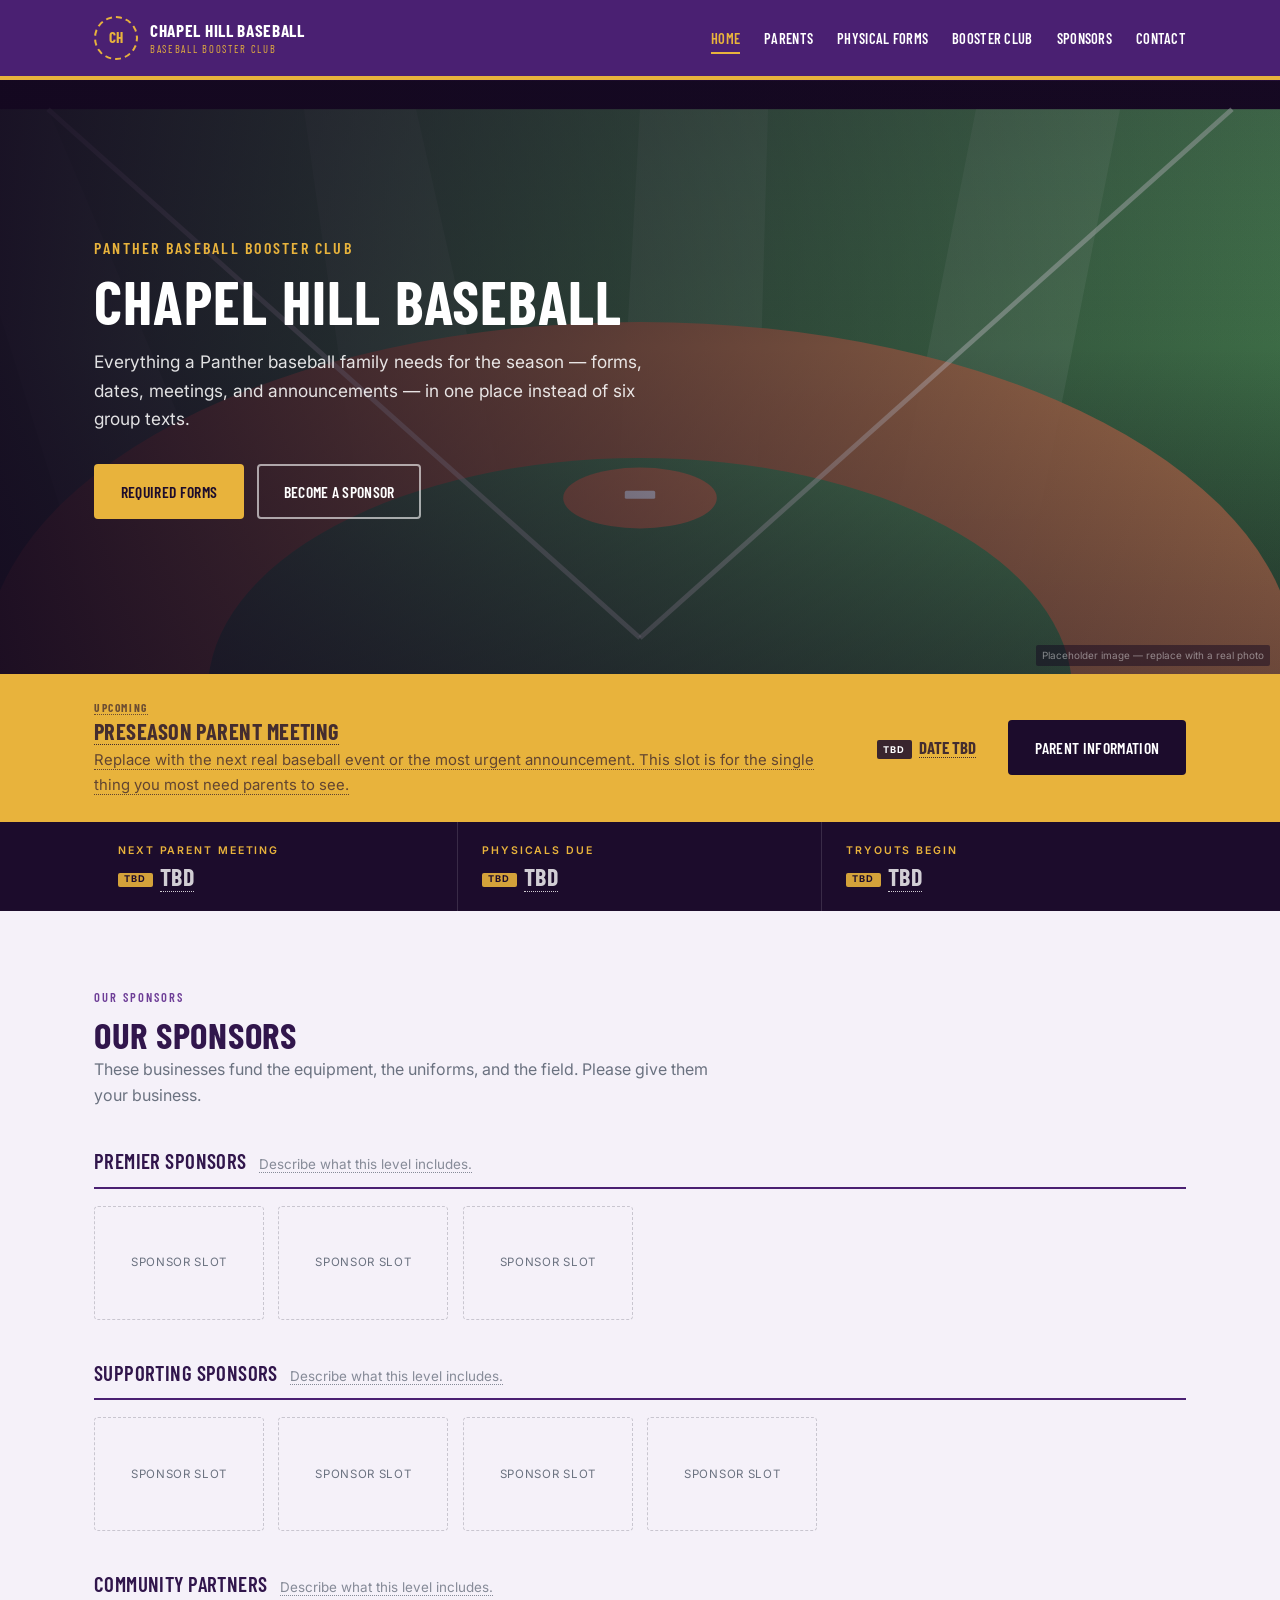
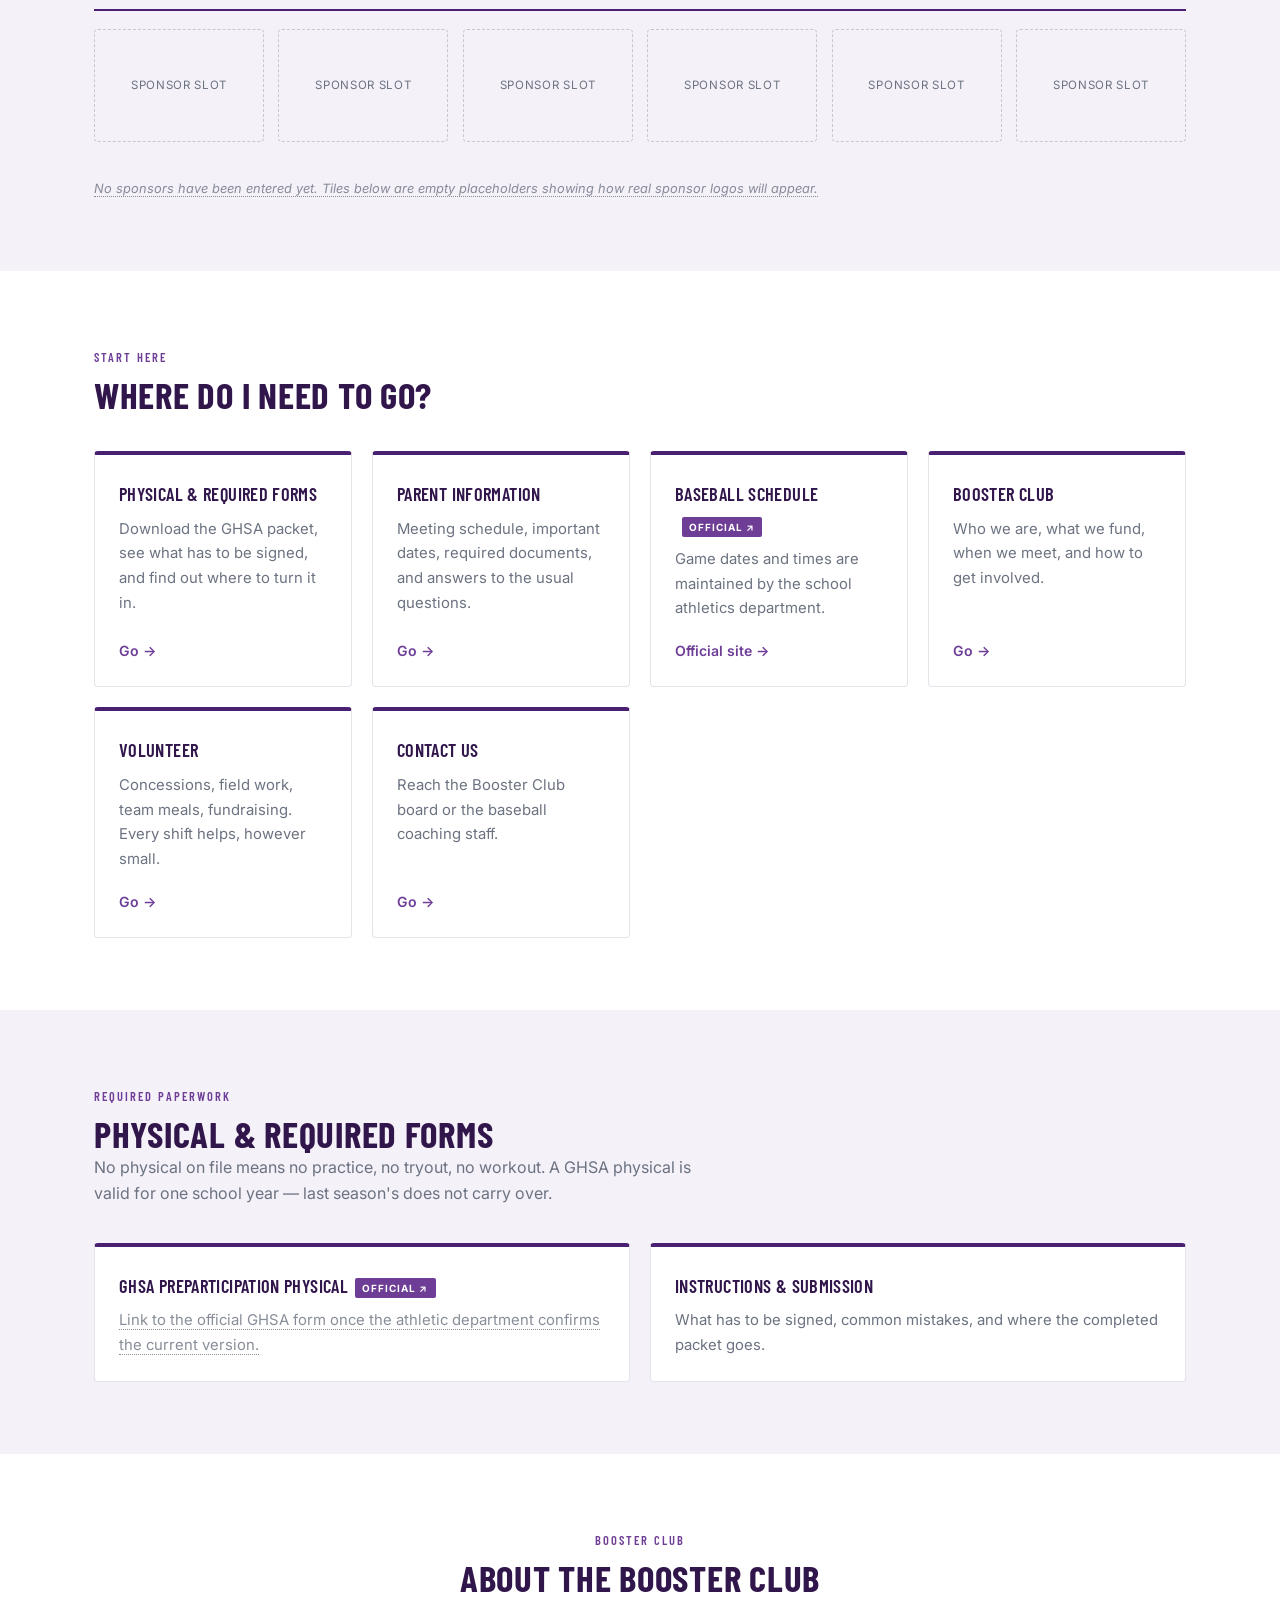
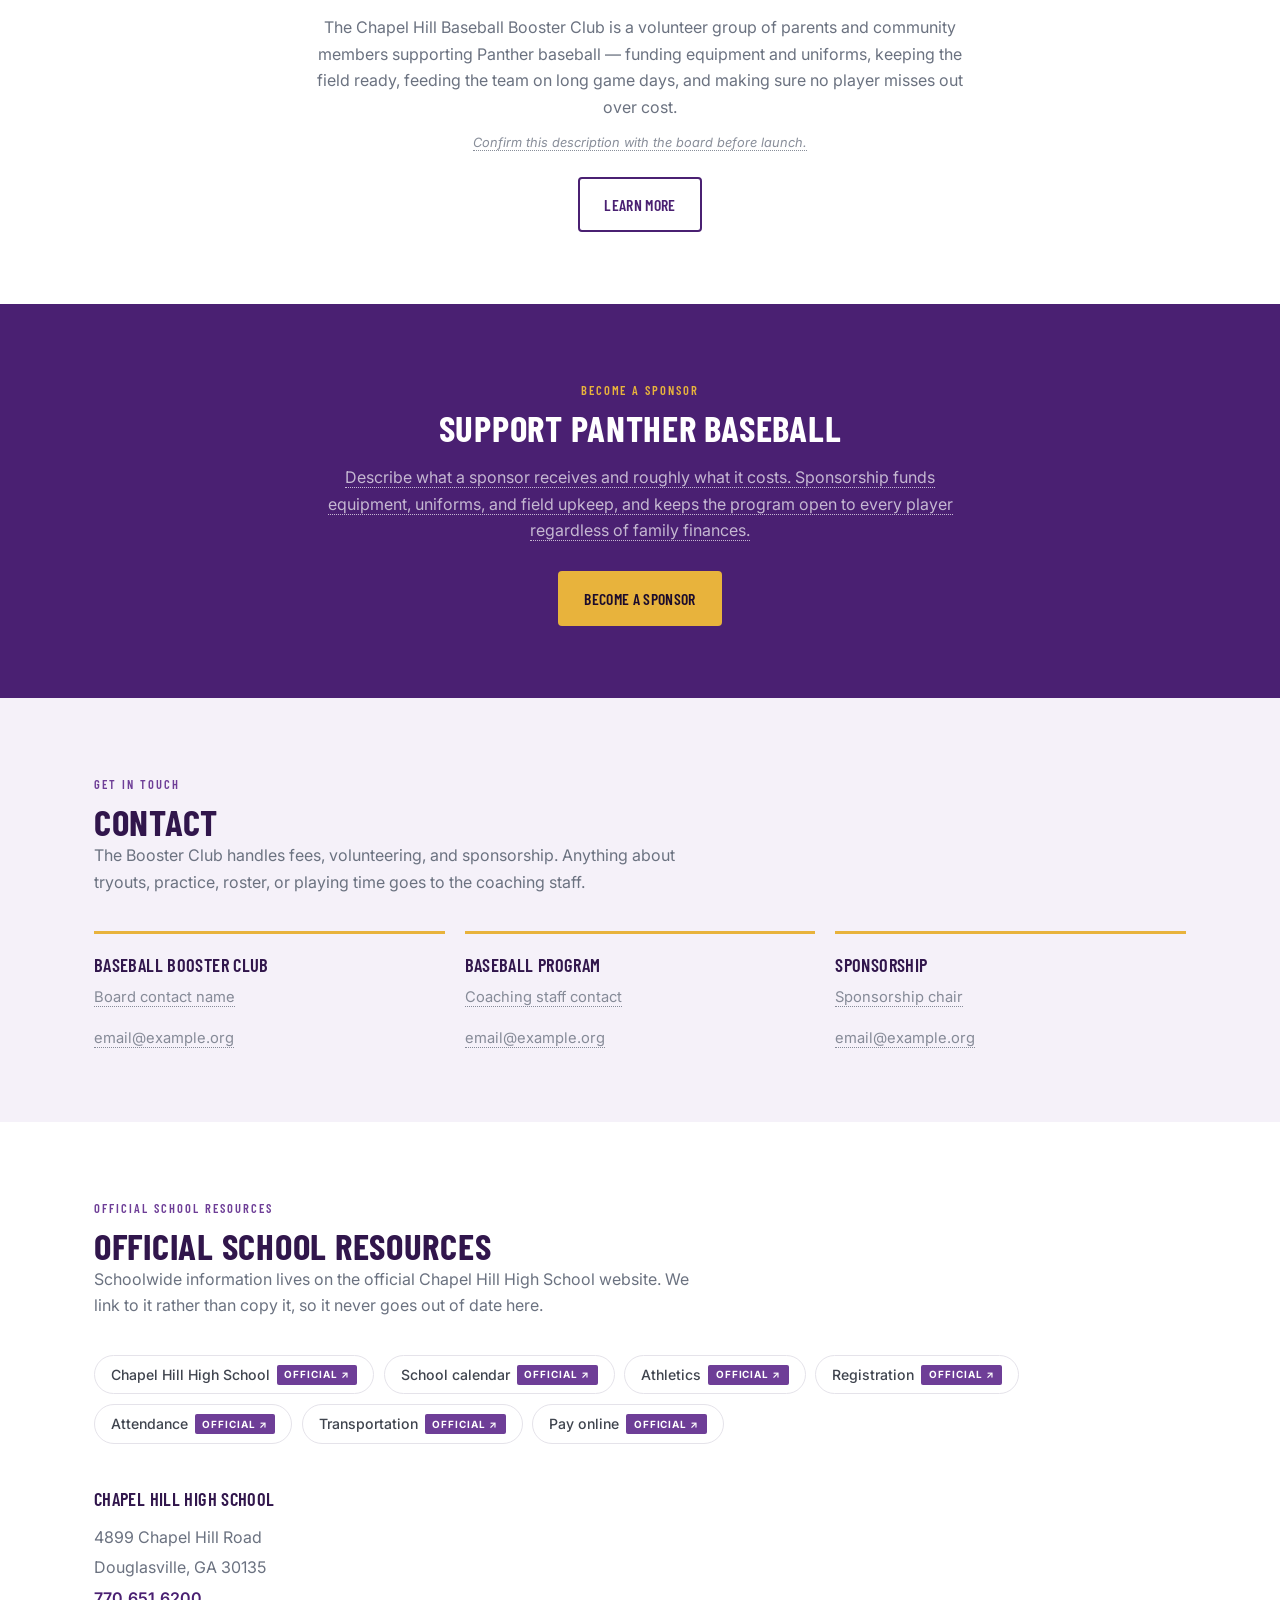
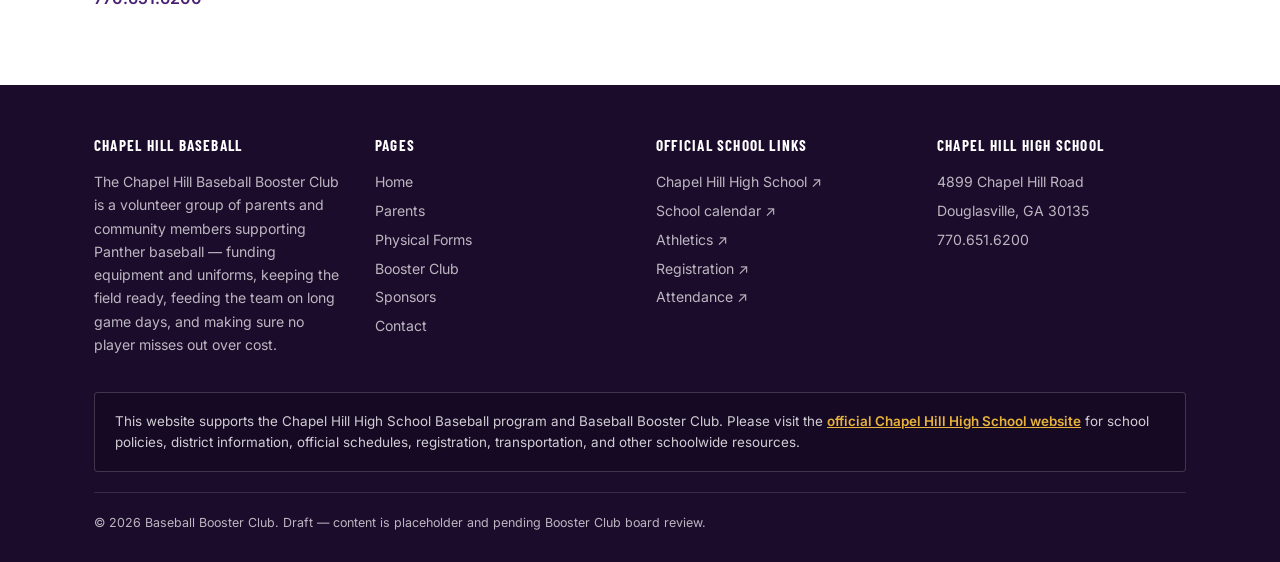
==== parents.html @ 579f581a "Bump to v1.2 to force Pages rebuild" ====
<!DOCTYPE html>
<html lang="en">
<head>
<meta charset="UTF-8">
<meta name="viewport" content="width=device-width, initial-scale=1">
<title>Parent Information | Chapel Hill Baseball</title>
<meta name="description" content="Meetings, dates, paperwork, fees, and announcements for Chapel Hill Panther baseball families.">

<!-- DRAFT ONLY — keeps this mock out of Google search results.
     DELETE THIS LINE when the site is approved and ready to go public. -->
<meta name="robots" content="noindex, nofollow">

<!-- This site supports the Chapel Hill baseball program. It is not the
     official Chapel Hill High School or Douglas County School System site. -->

<link rel="preconnect" href="https://fonts.googleapis.com">
<link rel="preconnect" href="https://fonts.gstatic.com" crossorigin>
<link href="https://fonts.googleapis.com/css2?family=Barlow+Condensed:wght@500;600;700&family=Inter:wght@400;500;600&display=swap" rel="stylesheet">
<link rel="stylesheet" href="css/style.css">
</head>
<body data-page="parents">

<a class="skip-link" href="#main">Skip to content</a>

<!-- Header, all sections, and footer are rendered from data/content.js.
     To change content, edit that file. To reorder sections, see PAGES at
     the bottom of js/main.js — this page's key is "parents".

     NOTE: the dates section renders from SITE.seasonStrip, the same array the
     homepage strip uses. Edit the dates there, not here. -->
<main id="main"></main>

<script src="data/content.js"></script>
<script src="js/main.js"></script>
</body>
</html>
---- css/style.css ----
/* ==========================================================================
   Chapel Hill Baseball — Homepage, first draft
   style.css

   COLORS ARE NOT SET HERE.
   They are injected at runtime from data/content.js → SITE.colors.
   To change a color, edit that file — not this one.

   The values in :root below are fallbacks only, so the page still renders
   if the content file fails to load.
   ========================================================================== */

/* --------------------------------------------------------------------------
   1. TOKENS
   -------------------------------------------------------------------------- */
:root {
  /* Fallbacks — overridden by SITE.colors at runtime. */
  --purple:      #4A2072;
  --purple-deep: #31164C;
  --purple-dark: #1C0C2C;
  --purple-lift: #6E3E97;
  --purple-wash: #F5F1F9;
  --accent:      #E8B33C;
  --black:       #0B0B0D;

  --white:    #FFFFFF;
  --grey-700: #3F444E;
  --grey-500: #6B7280;
  --grey-300: #C9C6D0;
  --grey-200: #E5E3EA;

  --font-display: "Barlow Condensed", "Oswald", Impact, sans-serif;
  --font-body:    "Inter", -apple-system, BlinkMacSystemFont, "Segoe UI", Roboto, sans-serif;

  --max:    1140px;
  --gutter: 1.5rem;
  --radius: 4px;
  --shadow:    0 2px 10px rgba(20, 8, 32, .07);
  --shadow-lg: 0 10px 30px rgba(20, 8, 32, .15);
}

/* --------------------------------------------------------------------------
   2. RESET / BASE
   -------------------------------------------------------------------------- */
*, *::before, *::after { box-sizing: border-box; }
body, h1, h2, h3, h4, p, ul, ol, figure { margin: 0; padding: 0; }
ul, ol { list-style: none; }
img { max-width: 100%; display: block; }
a { color: inherit; text-decoration: none; }
html { scroll-behavior: smooth; }

body {
  font-family: var(--font-body);
  line-height: 1.65;
  color: var(--grey-700);
  background: var(--white);
  -webkit-font-smoothing: antialiased;
}

h1, h2, h3, .eyebrow, .btn, .nav__link, .strip__value {
  font-family: var(--font-display);
  text-transform: uppercase;
  letter-spacing: .02em;
  color: var(--purple-deep);
}
h1 { font-size: clamp(2.2rem, 5.2vw, 3.8rem); line-height: 1.04; font-weight: 700; }
h2 { font-size: clamp(1.65rem, 3vw, 2.3rem); line-height: 1.12; font-weight: 700; }
h3 { font-size: 1.15rem; font-weight: 600; }
p + p { margin-top: 1rem; }

:focus-visible { outline: 3px solid var(--accent); outline-offset: 2px; }
.skip-link {
  position: absolute; left: -999px; top: 0; z-index: 999;
  background: var(--accent); color: var(--purple-dark); font-weight: 600;
  padding: .75rem 1.25rem;
}
.skip-link:focus { left: 0; }
@media (prefers-reduced-motion: reduce) {
  *, *::before, *::after { animation: none !important; transition: none !important; }
  html { scroll-behavior: auto; }
}

/* --------------------------------------------------------------------------
   3. LAYOUT
   -------------------------------------------------------------------------- */
.wrap { width: 100%; max-width: var(--max); margin-inline: auto; padding-inline: var(--gutter); }
.section { padding: clamp(2.75rem, 6vw, 4.5rem) 0; }
.section--wash   { background: var(--purple-wash); }
.section--purple { background: var(--purple); }
.section--purple h2, .section--purple h3 { color: var(--white); }
.section--purple p { color: rgba(255,255,255,.85); }

.section__head { max-width: 62ch; margin-bottom: 2.25rem; }
.section__head p { color: var(--grey-500); }

.eyebrow {
  display: inline-block;
  font-size: .78rem; font-weight: 600; letter-spacing: .16em;
  color: var(--purple-lift); margin-bottom: .4rem;
}
.section--purple .eyebrow { color: var(--accent); }

.grid { display: grid; gap: 1.25rem; }
.grid--3 { grid-template-columns: repeat(auto-fit, minmax(250px, 1fr)); }
.grid--2 { grid-template-columns: repeat(auto-fit, minmax(280px, 1fr)); }

/* Placeholder marker — makes unfinished content obvious at a glance. */
.ph {
  background: repeating-linear-gradient(
    45deg, rgba(232,179,60,.14), rgba(232,179,60,.14) 8px,
    rgba(232,179,60,.05) 8px, rgba(232,179,60,.05) 16px);
  border: 1px dashed var(--accent);
  border-radius: var(--radius);
  color: var(--grey-700);
}
.ph-note {
  font-size: .8rem; color: var(--grey-500); font-style: italic;
  margin-top: .75rem;
}

/* --------------------------------------------------------------------------
   4. BUTTONS
   -------------------------------------------------------------------------- */
.btn {
  display: inline-flex; align-items: center; gap: .5rem;
  padding: .78rem 1.55rem; font-size: .98rem; font-weight: 600;
  border: 2px solid transparent; border-radius: var(--radius);
  cursor: pointer; transition: transform .12s ease, background .15s ease, color .15s ease;
}
.btn:hover { transform: translateY(-2px); }
.btn--primary { background: var(--accent); color: var(--purple-dark); }
.btn--primary:hover { filter: brightness(1.08); }
.btn--ghost { background: transparent; color: var(--white); border-color: rgba(255,255,255,.6); }
.btn--ghost:hover { background: var(--white); color: var(--purple-deep); }
.btn--outline { background: transparent; color: var(--purple); border-color: var(--purple); }
.btn--outline:hover { background: var(--purple); color: var(--white); }

/* External-link tag — every off-site official link is labeled. */
.tag-official {
  display: inline-block;
  font-family: var(--font-body);
  font-size: .62rem; font-weight: 700; letter-spacing: .1em; text-transform: uppercase;
  background: var(--purple-lift); color: var(--white);
  padding: .12rem .45rem; border-radius: 2px; margin-left: .45rem;
  vertical-align: middle;
}

/* --------------------------------------------------------------------------
   5. HEADER
   Deliberately distinct from the district site's chrome, so this reads as a
   baseball program site rather than an official school page.
   -------------------------------------------------------------------------- */
.header {
  position: sticky; top: 0; z-index: 50;
  background: var(--purple);
  border-bottom: 4px solid var(--accent);
}
.header__inner { display: flex; align-items: center; justify-content: space-between; gap: 1rem; min-height: 76px; }

.brand { display: flex; align-items: center; gap: .75rem; }
.brand img { height: 46px; width: auto; }
/* Text mark used until an approved logo is supplied. */
.brand__mark {
  width: 44px; height: 44px; flex: none; border-radius: 50%;
  border: 2px dashed var(--accent);
  display: grid; place-items: center;
  font-family: var(--font-display); font-weight: 700; font-size: .95rem;
  color: var(--accent);
}
.brand__text { font-family: var(--font-display); text-transform: uppercase; line-height: 1.05; color: var(--white); }
.brand__text strong { display: block; font-size: 1.08rem; letter-spacing: .04em; color: var(--white); }
.brand__text span { font-size: .66rem; letter-spacing: .16em; color: var(--accent); }

.nav__list { display: flex; align-items: center; gap: 1.5rem; }
.nav__link { color: var(--white); font-size: .9rem; font-weight: 600; padding: .35rem 0; border-bottom: 2px solid transparent; }
.nav__link:hover { border-bottom-color: var(--accent); }
.nav__link[aria-current="page"] { color: var(--accent); border-bottom-color: var(--accent); }

.nav__toggle { display: none; background: none; border: 0; color: var(--white); font-size: 1.6rem; line-height: 1; cursor: pointer; padding: .25rem .5rem; }

@media (max-width: 920px) {
  .nav__toggle { display: block; }
  .nav { position: absolute; top: 100%; left: 0; right: 0; background: var(--purple-deep); border-bottom: 4px solid var(--accent); display: none; }
  .nav[data-open="true"] { display: block; }
  .nav__list { flex-direction: column; align-items: stretch; gap: 0; padding: .5rem var(--gutter) 1rem; }
  .nav__link { padding: .85rem 0; border-bottom: 1px solid rgba(255,255,255,.14); }
}

/* --------------------------------------------------------------------------
   6. HERO
   -------------------------------------------------------------------------- */
.hero { position: relative; min-height: 66vh; display: grid; align-items: center; background: var(--purple-dark); overflow: hidden; }
.hero__media { position: absolute; inset: 0; background-position: center bottom; background-size: cover; background-repeat: no-repeat; }
.hero__scrim {
  position: absolute; inset: 0;
  background:
    linear-gradient(90deg, rgba(20,8,32,.90) 0%, rgba(20,8,32,.48) 50%, rgba(20,8,32,.06) 100%),
    linear-gradient(180deg, rgba(20,8,32,.28) 0%, rgba(20,8,32,0) 45%, rgba(20,8,32,.34) 100%);
}
.hero__inner { position: relative; padding-block: clamp(2.75rem, 7vw, 4.5rem); }
.hero__logo { height: 88px; width: auto; margin-bottom: 1.25rem; }
.hero h1 { color: var(--white); }
.hero__sub { font-family: var(--font-display); text-transform: uppercase; letter-spacing: .14em; color: var(--accent); font-weight: 600; font-size: 1rem; margin-bottom: .5rem; }
.hero__intro { max-width: 50ch; color: rgba(255,255,255,.87); margin-top: 1rem; font-size: 1.08rem; }
.hero__actions { display: flex; flex-wrap: wrap; gap: .8rem; margin-top: 1.9rem; }
.hero__imgnote { position: absolute; right: .6rem; bottom: .5rem; font-size: .62rem; color: rgba(255,255,255,.45); background: rgba(20,8,32,.5); padding: .15rem .4rem; border-radius: 2px; }

/* --------------------------------------------------------------------------
   7. FEATURED ANNOUNCEMENT
   -------------------------------------------------------------------------- */
.featured { background: var(--accent); }
.featured__inner { display: flex; flex-wrap: wrap; align-items: center; gap: 1.25rem 2rem; padding-block: 1.5rem; }
.featured__body { flex: 1 1 380px; }
.featured__tag { font-family: var(--font-display); text-transform: uppercase; letter-spacing: .14em; font-size: .72rem; font-weight: 700; color: var(--purple-dark); opacity: .75; }
.featured h2 { font-size: 1.4rem; color: var(--purple-dark); margin-top: .1rem; }
.featured p { color: rgba(28,12,44,.82); font-size: .93rem; margin-top: .3rem; }
.featured__date { font-family: var(--font-display); text-transform: uppercase; font-weight: 700; color: var(--purple-dark); font-size: 1.05rem; }
.featured .btn { background: var(--purple-dark); color: var(--white); }
.featured .btn:hover { background: var(--purple-deep); }

/* --------------------------------------------------------------------------
   8. SEASON STRIP
   -------------------------------------------------------------------------- */
.strip { background: var(--purple-dark); }
.strip__inner { display: grid; grid-template-columns: repeat(auto-fit, minmax(200px, 1fr)); }
.strip__cell { padding: 1.3rem var(--gutter); border-right: 1px solid rgba(255,255,255,.13); }
.strip__cell:last-child { border-right: 0; }
.strip__label { font-size: .66rem; letter-spacing: .18em; text-transform: uppercase; color: var(--accent); font-weight: 600; }
.strip__value { font-size: 1.5rem; font-weight: 700; line-height: 1.15; margin-top: .2rem; color: var(--white); }

/* --------------------------------------------------------------------------
   9. SPONSORS — high on the page, by design
   -------------------------------------------------------------------------- */
.tier { margin-bottom: 2.25rem; }
.tier:last-child { margin-bottom: 0; }
.tier__head { display: flex; flex-wrap: wrap; align-items: baseline; gap: .75rem; border-bottom: 2px solid var(--purple); padding-bottom: .5rem; margin-bottom: 1.1rem; }
.tier__head h3 { font-size: 1.3rem; }
.tier__head span { font-size: .84rem; color: var(--grey-500); }

.sponsor-grid { display: grid; grid-template-columns: repeat(auto-fill, minmax(160px, 1fr)); gap: .9rem; }
.sponsor {
  background: var(--white); border: 1px solid var(--grey-200); border-radius: var(--radius);
  aspect-ratio: 3 / 2; display: grid; place-items: center; padding: 1rem; text-align: center;
  transition: box-shadow .15s ease, transform .15s ease;
}
.sponsor:hover { box-shadow: var(--shadow-lg); transform: translateY(-3px); }
/* Empty slot — visibly a placeholder, never a fake business. */
.sponsor--empty {
  border: 1px dashed var(--grey-300); background: transparent;
  color: var(--grey-500); font-size: .72rem; letter-spacing: .06em; text-transform: uppercase;
}

/* --------------------------------------------------------------------------
   10. CARDS
   -------------------------------------------------------------------------- */
.card {
  background: var(--white); border: 1px solid var(--grey-200);
  border-top: 4px solid var(--purple);
  border-radius: var(--radius); padding: 1.5rem;
  display: flex; flex-direction: column; gap: .45rem;
  transition: box-shadow .15s ease, transform .15s ease;
}
a.card:hover { box-shadow: var(--shadow-lg); transform: translateY(-3px); }
.card p { color: var(--grey-500); font-size: .93rem; }
.card__more { margin-top: auto; padding-top: .7rem; font-weight: 600; color: var(--purple-lift); font-size: .88rem; }

/* --------------------------------------------------------------------------
   11. CONTACT
   -------------------------------------------------------------------------- */
.contact-card { border-top: 3px solid var(--accent); padding-top: 1rem; }
.contact-card h3 { margin-bottom: .3rem; }
.contact-card p { color: var(--grey-500); font-size: .92rem; }
.contact-card a { color: var(--purple); font-weight: 600; word-break: break-word; }

/* --------------------------------------------------------------------------
   12. OFFICIAL LINKS BLOCK
   -------------------------------------------------------------------------- */
.official-links { display: flex; flex-wrap: wrap; gap: .6rem; margin-top: 1.25rem; }
.official-links a {
  display: inline-flex; align-items: center;
  border: 1px solid var(--grey-200); background: var(--white);
  border-radius: 999px; padding: .45rem 1rem; font-size: .88rem; font-weight: 500;
  transition: border-color .15s ease, color .15s ease;
}
.official-links a:hover { border-color: var(--purple); color: var(--purple); }

.findus address { font-style: normal; color: var(--grey-500); line-height: 1.9; }
.findus a { color: var(--purple); font-weight: 600; }

/* --------------------------------------------------------------------------
   13. FOOTER
   -------------------------------------------------------------------------- */
.footer { background: var(--purple-dark); color: rgba(255,255,255,.7); padding: 3rem 0 1.75rem; font-size: .88rem; }
.footer h4 { font-family: var(--font-display); text-transform: uppercase; color: var(--white); letter-spacing: .08em; margin-bottom: .75rem; font-size: .95rem; }
.footer__grid { display: grid; grid-template-columns: repeat(auto-fit, minmax(200px, 1fr)); gap: 2rem; }
.footer li + li { margin-top: .35rem; }
.footer a:hover { color: var(--accent); }
.footer__disclaimer {
  margin-top: 2.25rem; padding: 1.1rem 1.25rem;
  border: 1px solid rgba(255,255,255,.18); border-radius: var(--radius);
  background: rgba(0,0,0,.18);
  font-size: .84rem; line-height: 1.6; color: rgba(255,255,255,.8);
}
.footer__disclaimer a { color: var(--accent); font-weight: 600; text-decoration: underline; }
.footer__base { margin-top: 1.25rem; padding-top: 1.25rem; border-top: 1px solid rgba(255,255,255,.12); font-size: .78rem; }

/* --------------------------------------------------------------------------
   14. PLACEHOLDER MARKERS
   Unfinished content is dotted-underlined; short values get a "TBD" chip.
   Both disappear on their own as soon as real content replaces the
   [PLACEHOLDER] text in data/content.js.
   -------------------------------------------------------------------------- */
.is-ph {
  border-bottom: 1px dotted currentColor;
  opacity: .8;
}
.ph-badge {
  display: inline-block;
  font-family: var(--font-body);
  font-size: .58rem; font-weight: 700; letter-spacing: .1em; text-transform: uppercase;
  background: rgba(232,179,60,.9); color: #1C0C2C;
  padding: .1rem .4rem; border-radius: 2px; margin-right: .45rem;
  vertical-align: middle;
}
.featured .ph-badge { background: rgba(28,12,44,.85); color: #FFFFFF; }
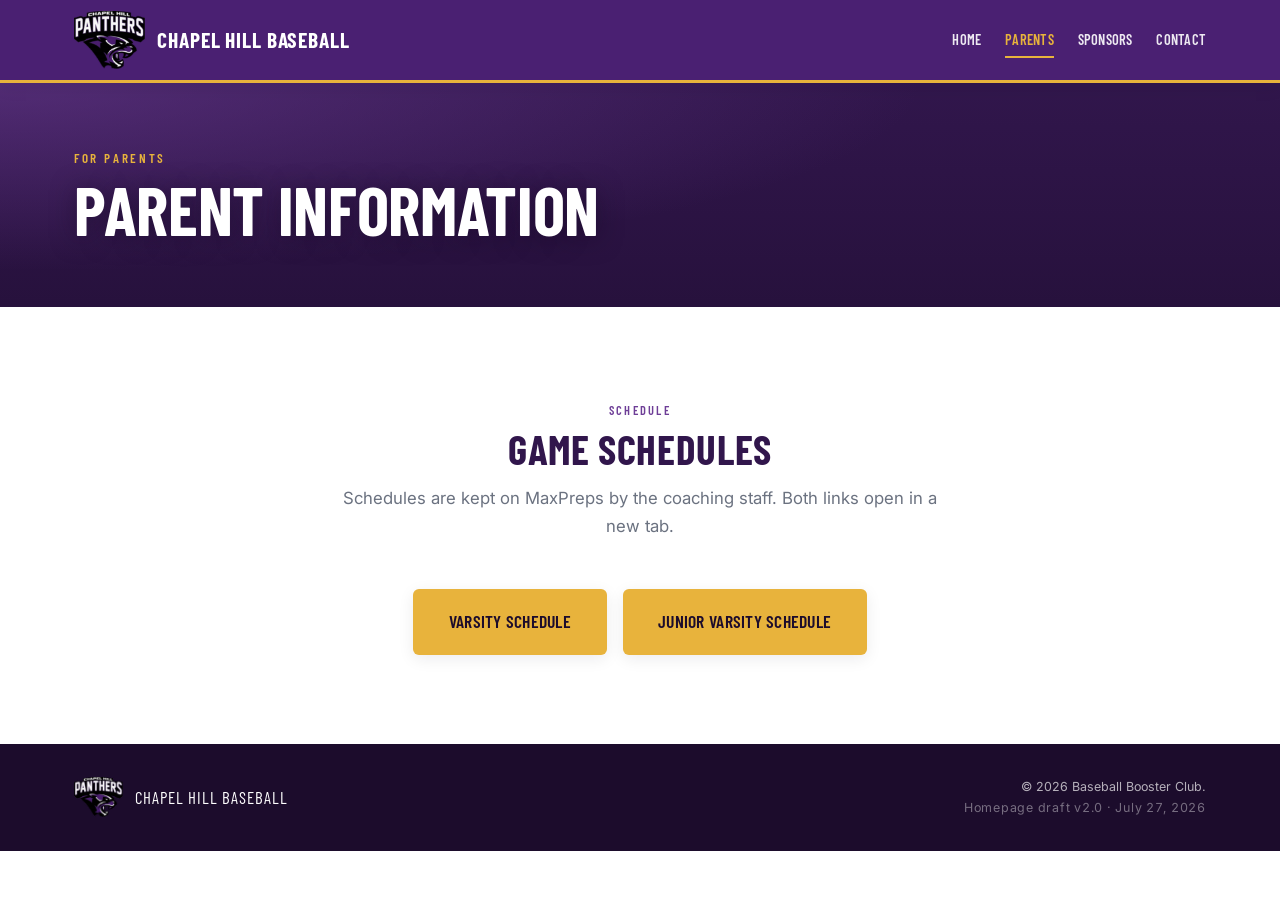
==== commit 9a3fb24c: "v2.0 - Phase 1 simplification: minimal homepage, trimmed nav and footer, MaxPreps schedule on Parent" ====
--- a/parents.html
+++ b/parents.html
@@ -4,7 +4,7 @@
 <meta charset="UTF-8">
 <meta name="viewport" content="width=device-width, initial-scale=1">
 <title>Parent Information | Chapel Hill Baseball</title>
-<meta name="description" content="Meetings, dates, paperwork, fees, and announcements for Chapel Hill Panther baseball families.">
+<meta name="description" content="Varsity and junior varsity game schedules for Chapel Hill Panther baseball families.">
 
 <!-- DRAFT ONLY — keeps this mock out of Google search results.
      DELETE THIS LINE when the site is approved and ready to go public. -->
@@ -26,8 +26,9 @@
      To change content, edit that file. To reorder sections, see PAGES at
      the bottom of js/main.js — this page's key is "parents".
 
-     NOTE: the dates section renders from SITE.seasonStrip, the same array the
-     homepage strip uses. Edit the dates there, not here. -->
+     v2.0: this page is the page title plus the two MaxPreps schedule
+     buttons. Edit the button labels and links in SITE.parentsPage.schedule.
+     The other five sections are commented out in PAGES, not deleted. -->
 <main id="main"></main>
 
 <script src="data/content.js"></script>
--- a/css/style.css
+++ b/css/style.css
@@ -1,13 +1,12 @@
 /* ==========================================================================
-   Chapel Hill Baseball — Homepage, first draft
+   Chapel Hill Baseball — Homepage
    style.css
 
    COLORS ARE NOT SET HERE.
-   They are injected at runtime from data/content.js → SITE.colors.
+   They're injected at runtime from data/content.js → SITE.colors.
    To change a color, edit that file — not this one.
-
-   The values in :root below are fallbacks only, so the page still renders
-   if the content file fails to load.
+   The :root values below are fallbacks so the page still renders if the
+   content file fails to load.
    ========================================================================== */
 
 /* --------------------------------------------------------------------------
@@ -19,31 +18,39 @@
   --purple-deep: #31164C;
   --purple-dark: #1C0C2C;
   --purple-lift: #6E3E97;
-  --purple-wash: #F5F1F9;
+  --purple-wash: #F7F4FA;
   --accent:      #E8B33C;
   --black:       #0B0B0D;
 
   --white:    #FFFFFF;
-  --grey-700: #3F444E;
+  --grey-800: #2B2F38;
+  --grey-600: #545B68;
   --grey-500: #6B7280;
   --grey-300: #C9C6D0;
-  --grey-200: #E5E3EA;
+  --grey-200: #E6E3EC;
+  --grey-100: #F1EFF5;
 
   --font-display: "Barlow Condensed", "Oswald", Impact, sans-serif;
   --font-body:    "Inter", -apple-system, BlinkMacSystemFont, "Segoe UI", Roboto, sans-serif;
 
-  --max:    1140px;
+  /* Spacing scale — every gap on the page comes from these. */
+  --s-1: .25rem;  --s-2: .5rem;   --s-3: .75rem;  --s-4: 1rem;
+  --s-5: 1.5rem;  --s-6: 2rem;    --s-7: 3rem;    --s-8: 4rem;   --s-9: 6rem;
+
+  --max:    1180px;
   --gutter: 1.5rem;
-  --radius: 4px;
-  --shadow:    0 2px 10px rgba(20, 8, 32, .07);
-  --shadow-lg: 0 10px 30px rgba(20, 8, 32, .15);
+  --radius:    6px;
+  --radius-lg: 10px;
+  --shadow-sm: 0 1px 3px rgba(20, 8, 32, .06);
+  --shadow:    0 4px 16px rgba(20, 8, 32, .08);
+  --shadow-lg: 0 14px 40px rgba(20, 8, 32, .16);
 }
 
 /* --------------------------------------------------------------------------
    2. RESET / BASE
    -------------------------------------------------------------------------- */
 *, *::before, *::after { box-sizing: border-box; }
-body, h1, h2, h3, h4, p, ul, ol, figure { margin: 0; padding: 0; }
+body, h1, h2, h3, h4, p, ul, ol, figure, blockquote { margin: 0; padding: 0; }
 ul, ol { list-style: none; }
 img { max-width: 100%; display: block; }
 a { color: inherit; text-decoration: none; }
@@ -51,28 +58,32 @@
 
 body {
   font-family: var(--font-body);
-  line-height: 1.65;
-  color: var(--grey-700);
+  font-size: 1rem;
+  line-height: 1.7;
+  color: var(--grey-600);
   background: var(--white);
   -webkit-font-smoothing: antialiased;
-}
-
-h1, h2, h3, .eyebrow, .btn, .nav__link, .strip__value {
+  text-rendering: optimizeLegibility;
+}
+
+/* Type scale. Display face is condensed, so it can carry more size. */
+h1, h2, h3, .eyebrow, .btn, .nav__link {
   font-family: var(--font-display);
   text-transform: uppercase;
-  letter-spacing: .02em;
+  letter-spacing: .015em;
   color: var(--purple-deep);
 }
-h1 { font-size: clamp(2.2rem, 5.2vw, 3.8rem); line-height: 1.04; font-weight: 700; }
-h2 { font-size: clamp(1.65rem, 3vw, 2.3rem); line-height: 1.12; font-weight: 700; }
-h3 { font-size: 1.15rem; font-weight: 600; }
-p + p { margin-top: 1rem; }
-
-:focus-visible { outline: 3px solid var(--accent); outline-offset: 2px; }
+h1 { font-size: clamp(2.5rem, 5.5vw, 4.25rem); line-height: .96; font-weight: 700; letter-spacing: -.005em; }
+h2 { font-size: clamp(1.8rem, 3.2vw, 2.6rem); line-height: 1.08; font-weight: 700; }
+h3 { font-size: 1.2rem; line-height: 1.25; font-weight: 600; }
+p + p { margin-top: var(--s-4); }
+
+/* Accessibility floor */
+:focus-visible { outline: 3px solid var(--accent); outline-offset: 3px; border-radius: 2px; }
 .skip-link {
   position: absolute; left: -999px; top: 0; z-index: 999;
-  background: var(--accent); color: var(--purple-dark); font-weight: 600;
-  padding: .75rem 1.25rem;
+  background: var(--accent); color: var(--purple-dark); font-weight: 700;
+  padding: var(--s-3) var(--s-5);
 }
 .skip-link:focus { left: 0; }
 @media (prefers-reduced-motion: reduce) {
@@ -84,242 +95,1229 @@
    3. LAYOUT
    -------------------------------------------------------------------------- */
 .wrap { width: 100%; max-width: var(--max); margin-inline: auto; padding-inline: var(--gutter); }
-.section { padding: clamp(2.75rem, 6vw, 4.5rem) 0; }
-.section--wash   { background: var(--purple-wash); }
+.section { padding-block: clamp(3.5rem, 7vw, var(--s-9)); }
+.section--wash { background: var(--purple-wash); }
 .section--purple { background: var(--purple); }
 .section--purple h2, .section--purple h3 { color: var(--white); }
-.section--purple p { color: rgba(255,255,255,.85); }
-
-.section__head { max-width: 62ch; margin-bottom: 2.25rem; }
-.section__head p { color: var(--grey-500); }
+.section--purple p { color: rgba(255,255,255,.84); }
+
+.section__head { max-width: 60ch; margin-bottom: var(--s-7); }
+.section__head--center { margin-inline: auto; text-align: center; }
+.section__head p { color: var(--grey-500); font-size: 1.05rem; margin-top: var(--s-3); }
+.section__head h2 { margin-top: var(--s-1); }
 
 .eyebrow {
   display: inline-block;
-  font-size: .78rem; font-weight: 600; letter-spacing: .16em;
-  color: var(--purple-lift); margin-bottom: .4rem;
+  font-size: .78rem; font-weight: 600; letter-spacing: .18em;
+  color: var(--purple-lift);
 }
 .section--purple .eyebrow { color: var(--accent); }
 
-.grid { display: grid; gap: 1.25rem; }
-.grid--3 { grid-template-columns: repeat(auto-fit, minmax(250px, 1fr)); }
-.grid--2 { grid-template-columns: repeat(auto-fit, minmax(280px, 1fr)); }
-
-/* Placeholder marker — makes unfinished content obvious at a glance. */
-.ph {
-  background: repeating-linear-gradient(
-    45deg, rgba(232,179,60,.14), rgba(232,179,60,.14) 8px,
-    rgba(232,179,60,.05) 8px, rgba(232,179,60,.05) 16px);
-  border: 1px dashed var(--accent);
-  border-radius: var(--radius);
-  color: var(--grey-700);
-}
-.ph-note {
-  font-size: .8rem; color: var(--grey-500); font-style: italic;
-  margin-top: .75rem;
-}
+.grid { display: grid; gap: var(--s-5); }
+.grid--3 { grid-template-columns: repeat(auto-fit, minmax(min(260px, 100%), 1fr)); }
+
+.icon { width: 22px; height: 22px; flex: none; }
+
+/* Sample-content note — quiet. The draft bar carries the main message. */
+.samplenote {
+  font-size: .78rem; line-height: 1.5; color: var(--grey-500);
+  font-style: italic; margin-top: var(--s-4);
+}
+.section--purple .samplenote { color: rgba(255,255,255,.55); }
 
 /* --------------------------------------------------------------------------
    4. BUTTONS
    -------------------------------------------------------------------------- */
 .btn {
-  display: inline-flex; align-items: center; gap: .5rem;
-  padding: .78rem 1.55rem; font-size: .98rem; font-weight: 600;
+  display: inline-flex; align-items: center; justify-content: center; gap: var(--s-2);
+  padding: .85rem 1.7rem;
+  font-size: 1rem; font-weight: 600;
   border: 2px solid transparent; border-radius: var(--radius);
-  cursor: pointer; transition: transform .12s ease, background .15s ease, color .15s ease;
-}
+  cursor: pointer; white-space: nowrap;
+  transition: transform .12s ease, background .15s ease, color .15s ease, box-shadow .15s ease;
+}
+.btn--lg { padding: 1rem 2.1rem; font-size: 1.1rem; }
 .btn:hover { transform: translateY(-2px); }
-.btn--primary { background: var(--accent); color: var(--purple-dark); }
-.btn--primary:hover { filter: brightness(1.08); }
-.btn--ghost { background: transparent; color: var(--white); border-color: rgba(255,255,255,.6); }
-.btn--ghost:hover { background: var(--white); color: var(--purple-deep); }
+.btn:active { transform: translateY(0); }
+
+.btn--primary { background: var(--accent); color: var(--purple-dark); box-shadow: var(--shadow); }
+.btn--primary:hover { background: #F2C25A; box-shadow: var(--shadow-lg); }
+.btn--ghost { background: rgba(255,255,255,.06); color: var(--white); border-color: rgba(255,255,255,.55); backdrop-filter: blur(2px); }
+.btn--ghost:hover { background: var(--white); color: var(--purple-deep); border-color: var(--white); }
 .btn--outline { background: transparent; color: var(--purple); border-color: var(--purple); }
 .btn--outline:hover { background: var(--purple); color: var(--white); }
 
-/* External-link tag — every off-site official link is labeled. */
+.section--purple .btn--outline { color: var(--white); border-color: rgba(255,255,255,.6); }
+.section--purple .btn--outline:hover { background: var(--white); color: var(--purple-deep); }
+
 .tag-official {
   display: inline-block;
   font-family: var(--font-body);
-  font-size: .62rem; font-weight: 700; letter-spacing: .1em; text-transform: uppercase;
+  font-size: .58rem; font-weight: 700; letter-spacing: .1em; text-transform: uppercase;
   background: var(--purple-lift); color: var(--white);
-  padding: .12rem .45rem; border-radius: 2px; margin-left: .45rem;
+  padding: .1rem .4rem; border-radius: 2px; margin-left: var(--s-2);
   vertical-align: middle;
 }
 
 /* --------------------------------------------------------------------------
-   5. HEADER
-   Deliberately distinct from the district site's chrome, so this reads as a
-   baseball program site rather than an official school page.
+   5. DRAFT BAR
+   Remove by setting SITE.mockBanner.show = false.
+   -------------------------------------------------------------------------- */
+.draftbar {
+  background: var(--purple-dark);
+  border-bottom: 1px solid rgba(232,179,60,.35);
+  color: var(--accent);
+  font-size: .72rem; font-weight: 600; letter-spacing: .1em; text-transform: uppercase;
+  text-align: center; padding-block: var(--s-2);
+}
+
+/* --------------------------------------------------------------------------
+   6. HEADER
    -------------------------------------------------------------------------- */
 .header {
   position: sticky; top: 0; z-index: 50;
   background: var(--purple);
-  border-bottom: 4px solid var(--accent);
-}
-.header__inner { display: flex; align-items: center; justify-content: space-between; gap: 1rem; min-height: 76px; }
-
-.brand { display: flex; align-items: center; gap: .75rem; }
-.brand img { height: 46px; width: auto; }
-/* Text mark used until an approved logo is supplied. */
+  border-bottom: 3px solid var(--accent);
+  box-shadow: var(--shadow);
+}
+.header__inner { display: flex; align-items: center; justify-content: space-between; gap: var(--s-4); min-height: 80px; }
+
+.brand { display: flex; align-items: center; gap: var(--s-3); }
+.brand img { height: 58px; width: auto; }
 .brand__mark {
-  width: 44px; height: 44px; flex: none; border-radius: 50%;
+  width: 46px; height: 46px; flex: none; border-radius: 50%;
   border: 2px dashed var(--accent);
   display: grid; place-items: center;
-  font-family: var(--font-display); font-weight: 700; font-size: .95rem;
-  color: var(--accent);
-}
-.brand__text { font-family: var(--font-display); text-transform: uppercase; line-height: 1.05; color: var(--white); }
-.brand__text strong { display: block; font-size: 1.08rem; letter-spacing: .04em; color: var(--white); }
-.brand__text span { font-size: .66rem; letter-spacing: .16em; color: var(--accent); }
-
-.nav__list { display: flex; align-items: center; gap: 1.5rem; }
-.nav__link { color: var(--white); font-size: .9rem; font-weight: 600; padding: .35rem 0; border-bottom: 2px solid transparent; }
-.nav__link:hover { border-bottom-color: var(--accent); }
+  font-family: var(--font-display); font-weight: 700; font-size: 1rem; color: var(--accent);
+}
+.brand__text { font-family: var(--font-display); text-transform: uppercase; line-height: 1.05; }
+.brand__text strong { display: block; font-size: 1.34rem; letter-spacing: .04em; color: var(--white); }
+.brand__text span { font-size: .76rem; letter-spacing: .18em; color: var(--accent); }
+
+.nav__list { display: flex; align-items: center; gap: var(--s-5); }
+.nav__link {
+  color: rgba(255,255,255,.9); font-size: .9rem; font-weight: 600;
+  padding: var(--s-2) 0; border-bottom: 2px solid transparent;
+  transition: color .15s ease, border-color .15s ease;
+}
+.nav__link:hover { color: var(--white); border-bottom-color: var(--accent); }
 .nav__link[aria-current="page"] { color: var(--accent); border-bottom-color: var(--accent); }
 
-.nav__toggle { display: none; background: none; border: 0; color: var(--white); font-size: 1.6rem; line-height: 1; cursor: pointer; padding: .25rem .5rem; }
+/* Hamburger — drawn, so it animates to an X. */
+.nav__toggle {
+  display: none; background: none; border: 0; cursor: pointer;
+  width: 44px; height: 44px; position: relative;
+}
+.nav__bars, .nav__bars::before, .nav__bars::after {
+  position: absolute; left: 11px; width: 22px; height: 2px;
+  background: var(--white); border-radius: 2px;
+  transition: transform .2s ease, opacity .2s ease;
+}
+.nav__bars { top: 21px; }
+.nav__bars::before { content: ""; top: -7px; left: 0; }
+.nav__bars::after { content: ""; top: 7px;  left: 0; }
+.nav__toggle.is-open .nav__bars { background: transparent; }
+.nav__toggle.is-open .nav__bars::before { transform: translateY(7px) rotate(45deg); }
+.nav__toggle.is-open .nav__bars::after { transform: translateY(-7px) rotate(-45deg); }
 
 @media (max-width: 920px) {
   .nav__toggle { display: block; }
-  .nav { position: absolute; top: 100%; left: 0; right: 0; background: var(--purple-deep); border-bottom: 4px solid var(--accent); display: none; }
+  .nav {
+    position: absolute; top: 100%; left: 0; right: 0;
+    background: var(--purple-deep);
+    border-bottom: 3px solid var(--accent);
+    display: none; box-shadow: var(--shadow-lg);
+  }
   .nav[data-open="true"] { display: block; }
-  .nav__list { flex-direction: column; align-items: stretch; gap: 0; padding: .5rem var(--gutter) 1rem; }
-  .nav__link { padding: .85rem 0; border-bottom: 1px solid rgba(255,255,255,.14); }
-}
-
-/* --------------------------------------------------------------------------
-   6. HERO
-   -------------------------------------------------------------------------- */
-.hero { position: relative; min-height: 66vh; display: grid; align-items: center; background: var(--purple-dark); overflow: hidden; }
-.hero__media { position: absolute; inset: 0; background-position: center bottom; background-size: cover; background-repeat: no-repeat; }
+  .nav__list { flex-direction: column; align-items: stretch; gap: 0; padding: var(--s-2) var(--gutter) var(--s-4); }
+  .nav__link { padding: var(--s-4) 0; border-bottom: 1px solid rgba(255,255,255,.12); }
+  .brand img { height: 44px; }
+  .brand__text strong { font-size: 1.05rem; }
+}
+
+/* --------------------------------------------------------------------------
+   7. HERO
+   -------------------------------------------------------------------------- */
+.hero {
+  position: relative;
+  min-height: min(62vh, 560px);
+  display: grid; align-items: center;
+  background: var(--purple-dark);
+  overflow: hidden;
+}
+/* Hero photo. The source (1440x810, 16:9) is much taller than the desktop
+   hero box (~3:1), so neither `cover` (over-zooms to the home-plate dirt and
+   cuts off heads) nor `contain` (letterboxes with dead purple bars) works with
+   one setting. Below ~1024px the original 16:9 photo is used and positioned to
+   keep the catcher and players; at desktop widths a dedicated ~21:9 crop
+   (panthers-field-wide.jpg, cropped from the top so no heads are lost) fills
+   the wide box with `cover` and only light positioning.
+   Position is set per breakpoint — never one crop for every screen. */
+.hero__media {
+  position: absolute; inset: 0;
+  background-repeat: no-repeat;
+  background-color: var(--purple-dark);
+  /* Image set explicitly here (not via a JS variable) so the full-bleed photo
+     never depends on JS running or on a matching deploy — a CSS-only load can't
+     regress to a letterboxed/blank state. */
+  background-image: url("../assets/img/panthers-field.jpg");
+  background-size: cover;   /* fills full width; never `contain` (that letterboxes with purple bars) */
+  background-position: 50% 22%;   /* mobile/base: keep heads and catcher in view */
+}
+/* Tablet: original photo, biased up-left toward catcher + players. */
+@media (min-width: 641px) {
+  .hero__media { background-position: 40% 20%; }
+}
+/* Desktop: swap to the wide panoramic crop, anchored to the top edge so the
+   standing players' heads (which sit near the top of the frame) are never cut.
+   Right side stays over grass/trees, leaving a quiet zone for the panel. */
+@media (min-width: 1024px) {
+  .hero__media {
+    background-image: url("../assets/img/panthers-field-wide.jpg");
+    background-position: 50% 0%;
+  }
+}
+@media (min-width: 1440px) {
+  .hero__media { background-position: 50% 6%; }
+}
 .hero__scrim {
   position: absolute; inset: 0;
+  /* directional — darker toward the text side (left), lighter over the photo */
   background:
-    linear-gradient(90deg, rgba(20,8,32,.90) 0%, rgba(20,8,32,.48) 50%, rgba(20,8,32,.06) 100%),
-    linear-gradient(180deg, rgba(20,8,32,.28) 0%, rgba(20,8,32,0) 45%, rgba(20,8,32,.34) 100%);
-}
-.hero__inner { position: relative; padding-block: clamp(2.75rem, 7vw, 4.5rem); }
-.hero__logo { height: 88px; width: auto; margin-bottom: 1.25rem; }
-.hero h1 { color: var(--white); }
-.hero__sub { font-family: var(--font-display); text-transform: uppercase; letter-spacing: .14em; color: var(--accent); font-weight: 600; font-size: 1rem; margin-bottom: .5rem; }
-.hero__intro { max-width: 50ch; color: rgba(255,255,255,.87); margin-top: 1rem; font-size: 1.08rem; }
-.hero__actions { display: flex; flex-wrap: wrap; gap: .8rem; margin-top: 1.9rem; }
-.hero__imgnote { position: absolute; right: .6rem; bottom: .5rem; font-size: .62rem; color: rgba(255,255,255,.45); background: rgba(20,8,32,.5); padding: .15rem .4rem; border-radius: 2px; }
-
-/* --------------------------------------------------------------------------
-   7. FEATURED ANNOUNCEMENT
-   -------------------------------------------------------------------------- */
-.featured { background: var(--accent); }
-.featured__inner { display: flex; flex-wrap: wrap; align-items: center; gap: 1.25rem 2rem; padding-block: 1.5rem; }
-.featured__body { flex: 1 1 380px; }
-.featured__tag { font-family: var(--font-display); text-transform: uppercase; letter-spacing: .14em; font-size: .72rem; font-weight: 700; color: var(--purple-dark); opacity: .75; }
-.featured h2 { font-size: 1.4rem; color: var(--purple-dark); margin-top: .1rem; }
-.featured p { color: rgba(28,12,44,.82); font-size: .93rem; margin-top: .3rem; }
-.featured__date { font-family: var(--font-display); text-transform: uppercase; font-weight: 700; color: var(--purple-dark); font-size: 1.05rem; }
-.featured .btn { background: var(--purple-dark); color: var(--white); }
-.featured .btn:hover { background: var(--purple-deep); }
-
-/* --------------------------------------------------------------------------
-   8. SEASON STRIP
-   -------------------------------------------------------------------------- */
-.strip { background: var(--purple-dark); }
-.strip__inner { display: grid; grid-template-columns: repeat(auto-fit, minmax(200px, 1fr)); }
-.strip__cell { padding: 1.3rem var(--gutter); border-right: 1px solid rgba(255,255,255,.13); }
-.strip__cell:last-child { border-right: 0; }
-.strip__label { font-size: .66rem; letter-spacing: .18em; text-transform: uppercase; color: var(--accent); font-weight: 600; }
-.strip__value { font-size: 1.5rem; font-weight: 700; line-height: 1.15; margin-top: .2rem; color: var(--white); }
-
-/* --------------------------------------------------------------------------
-   9. SPONSORS — high on the page, by design
-   -------------------------------------------------------------------------- */
-.tier { margin-bottom: 2.25rem; }
-.tier:last-child { margin-bottom: 0; }
-.tier__head { display: flex; flex-wrap: wrap; align-items: baseline; gap: .75rem; border-bottom: 2px solid var(--purple); padding-bottom: .5rem; margin-bottom: 1.1rem; }
-.tier__head h3 { font-size: 1.3rem; }
-.tier__head span { font-size: .84rem; color: var(--grey-500); }
-
-.sponsor-grid { display: grid; grid-template-columns: repeat(auto-fill, minmax(160px, 1fr)); gap: .9rem; }
-.sponsor {
-  background: var(--white); border: 1px solid var(--grey-200); border-radius: var(--radius);
-  aspect-ratio: 3 / 2; display: grid; place-items: center; padding: 1rem; text-align: center;
-  transition: box-shadow .15s ease, transform .15s ease;
-}
-.sponsor:hover { box-shadow: var(--shadow-lg); transform: translateY(-3px); }
-/* Empty slot — visibly a placeholder, never a fake business. */
-.sponsor--empty {
-  border: 1px dashed var(--grey-300); background: transparent;
-  color: var(--grey-500); font-size: .72rem; letter-spacing: .06em; text-transform: uppercase;
-}
-
-/* --------------------------------------------------------------------------
-   10. CARDS
+    linear-gradient(90deg, rgba(20,8,32,.94) 0%, rgba(20,8,32,.72) 38%, rgba(20,8,32,.18) 78%, rgba(20,8,32,.05) 100%),
+    linear-gradient(180deg, rgba(20,8,32,.34) 0%, rgba(20,8,32,0) 40%, rgba(20,8,32,.42) 100%);
+}
+.hero__inner { position: relative; padding-block: clamp(2.25rem, 5vw, 3.25rem); }
+.hero__content { max-width: 40rem; }
+.hero__logo { height: 78px; width: auto; margin-bottom: var(--s-3); }
+.hero__eyebrow {
+  font-family: var(--font-display); text-transform: uppercase;
+  font-size: .82rem; letter-spacing: .2em; font-weight: 600;
+  color: var(--accent); margin-bottom: var(--s-2);
+}
+.hero h1 { color: var(--white); text-shadow: 0 2px 24px rgba(20,8,32,.5); }
+.hero__tagline {
+  font-family: var(--font-display); text-transform: uppercase;
+  font-size: clamp(1.1rem, 2vw, 1.45rem); font-weight: 600; letter-spacing: .04em;
+  color: var(--accent); margin-top: var(--s-3); line-height: 1.25;
+}
+.hero__intro {
+  max-width: 46ch; color: rgba(255,255,255,.88);
+  margin-top: var(--s-4); font-size: 1.08rem; line-height: 1.65;
+}
+.hero__actions { display: flex; flex-wrap: wrap; gap: var(--s-3); margin-top: var(--s-5); }
+.hero__imgnote {
+  position: absolute; right: var(--s-3); bottom: var(--s-2);
+  font-size: .62rem; color: rgba(255,255,255,.4);
+  background: rgba(20,8,32,.55); padding: .15rem .45rem; border-radius: 2px;
+}
+@media (max-width: 640px) {
+  .hero { min-height: 0; }
+  .hero__logo { height: 76px; }
+  .hero__actions .btn { width: 100%; }
+}
+
+/* --------------------------------------------------------------------------
+   8. SPONSOR LOGO ROW — one row of logos, just above the footer
+   ------------------------------------------------------------------------
+   No heading, no tagline, no links, no copy. Logos sit on white with room
+   around them so the row reads as a credit line rather than an ad block.
+
+   The track is a flex row. Below 640px it scrolls sideways instead of
+   wrapping, so it stays ONE row at every width and can't push the page wide.
+   -------------------------------------------------------------------------- */
+.sponsorrow { background: var(--white); border-top: 1px solid var(--grey-200); }
+.sponsorrow__track {
+  display: flex; align-items: center; justify-content: space-between;
+  gap: var(--s-5) var(--s-6); padding-block: var(--s-6);
+}
+.sponsorrow__item { flex: 0 1 auto; display: grid; place-items: center; min-width: 0; }
+.sponsorrow__item img {
+  height: 52px; width: auto; max-width: 100%;
+  opacity: .85; transition: opacity .15s ease;
+}
+.sponsorrow__item img:hover { opacity: 1; }
+@media (max-width: 900px) { .sponsorrow__item img { height: 42px; } }
+@media (max-width: 640px) {
+  .sponsorrow__track {
+    justify-content: flex-start; gap: var(--s-5);
+    overflow-x: auto; -webkit-overflow-scrolling: touch; scrollbar-width: none;
+  }
+  .sponsorrow__track::-webkit-scrollbar { display: none; }
+  .sponsorrow__item { flex: 0 0 auto; }
+  .sponsorrow__item img { height: 36px; }
+}
+
+/* --------------------------------------------------------------------------
+   11. CARDS
    -------------------------------------------------------------------------- */
 .card {
   background: var(--white); border: 1px solid var(--grey-200);
-  border-top: 4px solid var(--purple);
-  border-radius: var(--radius); padding: 1.5rem;
-  display: flex; flex-direction: column; gap: .45rem;
-  transition: box-shadow .15s ease, transform .15s ease;
-}
-a.card:hover { box-shadow: var(--shadow-lg); transform: translateY(-3px); }
-.card p { color: var(--grey-500); font-size: .93rem; }
-.card__more { margin-top: auto; padding-top: .7rem; font-weight: 600; color: var(--purple-lift); font-size: .88rem; }
-
-/* --------------------------------------------------------------------------
-   11. CONTACT
-   -------------------------------------------------------------------------- */
-.contact-card { border-top: 3px solid var(--accent); padding-top: 1rem; }
-.contact-card h3 { margin-bottom: .3rem; }
-.contact-card p { color: var(--grey-500); font-size: .92rem; }
-.contact-card a { color: var(--purple); font-weight: 600; word-break: break-word; }
-
-/* --------------------------------------------------------------------------
-   12. OFFICIAL LINKS BLOCK
-   -------------------------------------------------------------------------- */
-.official-links { display: flex; flex-wrap: wrap; gap: .6rem; margin-top: 1.25rem; }
+  border-radius: var(--radius-lg); padding: var(--s-5);
+  display: flex; flex-direction: column; gap: var(--s-2);
+  transition: box-shadow .18s ease, transform .18s ease, border-color .18s ease;
+}
+a.card:hover { box-shadow: var(--shadow-lg); transform: translateY(-4px); border-color: var(--purple-lift); }
+.card__icon {
+  width: 46px; height: 46px; border-radius: var(--radius);
+  background: var(--purple-wash); color: var(--purple);
+  display: grid; place-items: center; margin-bottom: var(--s-2);
+  transition: background .18s ease, color .18s ease;
+}
+a.card:hover .card__icon { background: var(--purple); color: var(--white); }
+.card p { color: var(--grey-500); font-size: .94rem; line-height: 1.6; }
+.card__more { margin-top: auto; padding-top: var(--s-3); font-weight: 600; color: var(--purple-lift); font-size: .88rem; }
+.card__more::after { content: " →"; transition: margin .15s ease; }
+a.card:hover .card__more::after { margin-left: 3px; }
+
+/* --------------------------------------------------------------------------
+   12. NEWS + EVENTS
+   -------------------------------------------------------------------------- */
+
+.notices { display: grid; gap: var(--s-4); }
+.notice {
+  background: var(--white); border: 1px solid var(--grey-200);
+  border-left: 4px solid var(--grey-300);
+  border-radius: 0 var(--radius) var(--radius) 0;
+  padding: var(--s-5);
+}
+.notice--pin { border-left-color: var(--accent); box-shadow: var(--shadow); }
+.notice__meta { display: flex; align-items: center; gap: var(--s-3); margin-bottom: var(--s-2); }
+.notice__tag {
+  font-family: var(--font-display); text-transform: uppercase;
+  font-size: .64rem; font-weight: 700; letter-spacing: .12em;
+  background: var(--purple-wash); color: var(--purple);
+  padding: .12rem .45rem; border-radius: 2px;
+}
+.notice--pin .notice__tag { background: var(--accent); color: var(--purple-dark); }
+.notice__date { font-size: .74rem; color: var(--grey-500); letter-spacing: .04em; }
+.notice p { color: var(--grey-500); font-size: .93rem; margin-top: var(--s-1); line-height: 1.6; }
+
+/* --------------------------------------------------------------------------
+   14. SPONSORS — the largest, most designed block on the page
+   -------------------------------------------------------------------------- */
+
+.sponsors__thanks {
+  max-width: 64ch; margin: 0 auto var(--s-7);
+  text-align: center; font-size: 1.08rem; line-height: 1.75; color: var(--grey-600);
+}
+
+/* Tier hierarchy — Premier visibly dominates. This is the upsell: if the
+   tiers look alike, there's no reason for a business to pay more.
+   min() in the minmax keeps the large tiles from overflowing narrow phones. */
+
+/* --------------------------------------------------------------------------
+   15. WHY SPONSOR
+   -------------------------------------------------------------------------- */
+
+.ticks { display: grid; gap: var(--s-3); margin-top: var(--s-5); }
+.ticks li { display: flex; align-items: flex-start; gap: var(--s-3); color: rgba(255,255,255,.9); font-size: .96rem; line-height: 1.5; }
+.icon--tick { color: var(--accent); margin-top: 3px; width: 18px; height: 18px; }
+.ticks--dark li { color: var(--grey-600); }
+.ticks--dark .icon--tick { color: var(--purple); }
+
+/* --------------------------------------------------------------------------
+   17. CONTACT
+   -------------------------------------------------------------------------- */
+.contact-card {
+  background: var(--white); border: 1px solid var(--grey-200);
+  border-top: 3px solid var(--purple);
+  border-radius: var(--radius-lg); padding: var(--s-5);
+}
+.contact-card__desc { font-size: .88rem; color: var(--grey-500); margin-top: var(--s-1); }
+.contact-card__email {
+  display: inline-flex; align-items: center; gap: var(--s-2);
+  margin-top: var(--s-4); color: var(--purple); font-weight: 600; font-size: .9rem;
+  word-break: break-word;
+}
+.contact-card__email:hover { text-decoration: underline; }
+.contact-card__email .icon { width: 16px; height: 16px; }
+
+/* --------------------------------------------------------------------------
+   18. OFFICIAL LINKS
+   -------------------------------------------------------------------------- */
+.officialgrid { display: grid; gap: var(--s-6); grid-template-columns: 1fr; align-items: start; }
+@media (min-width: 860px) { .officialgrid { grid-template-columns: 1.6fr 1fr; gap: var(--s-8); } }
+.officialgrid h2 { margin-top: var(--s-1); }
+.officialgrid > div > p { margin-top: var(--s-3); }
+.official-links { display: flex; flex-wrap: wrap; gap: var(--s-2); margin-top: var(--s-5); }
 .official-links a {
   display: inline-flex; align-items: center;
   border: 1px solid var(--grey-200); background: var(--white);
-  border-radius: 999px; padding: .45rem 1rem; font-size: .88rem; font-weight: 500;
-  transition: border-color .15s ease, color .15s ease;
-}
-.official-links a:hover { border-color: var(--purple); color: var(--purple); }
-
-.findus address { font-style: normal; color: var(--grey-500); line-height: 1.9; }
+  border-radius: 999px; padding: .5rem 1rem; font-size: .86rem; font-weight: 500;
+  transition: border-color .15s ease, color .15s ease, box-shadow .15s ease;
+}
+.official-links a:hover { border-color: var(--purple); color: var(--purple); box-shadow: var(--shadow-sm); }
+.findus {
+  background: var(--white); border: 1px solid var(--grey-200);
+  border-radius: var(--radius-lg); padding: var(--s-5);
+}
+.findus address { font-style: normal; color: var(--grey-500); line-height: 1.9; margin-top: var(--s-2); }
 .findus a { color: var(--purple); font-weight: 600; }
 
 /* --------------------------------------------------------------------------
-   13. FOOTER
-   -------------------------------------------------------------------------- */
-.footer { background: var(--purple-dark); color: rgba(255,255,255,.7); padding: 3rem 0 1.75rem; font-size: .88rem; }
-.footer h4 { font-family: var(--font-display); text-transform: uppercase; color: var(--white); letter-spacing: .08em; margin-bottom: .75rem; font-size: .95rem; }
-.footer__grid { display: grid; grid-template-columns: repeat(auto-fit, minmax(200px, 1fr)); gap: 2rem; }
-.footer li + li { margin-top: .35rem; }
+   19. FOOTER
+   -------------------------------------------------------------------------- */
+/* v2.0 — the footer is now a single row: mark + program name on the left,
+   copyright + revision stamp on the right. The four-column grid (Pages /
+   Official school links / school address) and the disclaimer panel were both
+   removed. .footer__base gets its flex behaviour from section 33 below. */
+.footer { background: var(--purple-dark); color: rgba(255,255,255,.68); padding: var(--s-6) 0; font-size: .88rem; }
+.footer a { transition: color .15s ease; }
 .footer a:hover { color: var(--accent); }
-.footer__disclaimer {
-  margin-top: 2.25rem; padding: 1.1rem 1.25rem;
-  border: 1px solid rgba(255,255,255,.18); border-radius: var(--radius);
-  background: rgba(0,0,0,.18);
-  font-size: .84rem; line-height: 1.6; color: rgba(255,255,255,.8);
-}
-.footer__disclaimer a { color: var(--accent); font-weight: 600; text-decoration: underline; }
-.footer__base { margin-top: 1.25rem; padding-top: 1.25rem; border-top: 1px solid rgba(255,255,255,.12); font-size: .78rem; }
-
-/* --------------------------------------------------------------------------
-   14. PLACEHOLDER MARKERS
-   Unfinished content is dotted-underlined; short values get a "TBD" chip.
-   Both disappear on their own as soon as real content replaces the
-   [PLACEHOLDER] text in data/content.js.
-   -------------------------------------------------------------------------- */
-.is-ph {
-  border-bottom: 1px dotted currentColor;
-  opacity: .8;
-}
-.ph-badge {
-  display: inline-block;
-  font-family: var(--font-body);
-  font-size: .58rem; font-weight: 700; letter-spacing: .1em; text-transform: uppercase;
-  background: rgba(232,179,60,.9); color: #1C0C2C;
-  padding: .1rem .4rem; border-radius: 2px; margin-right: .45rem;
-  vertical-align: middle;
-}
-.featured .ph-badge { background: rgba(28,12,44,.85); color: #FFFFFF; }
+.footer__brand { display: flex; align-items: center; gap: var(--s-3); }
+.footer__brand img { height: 40px; width: auto; }
+.footer__brand .brand__mark { margin: 0; }
+.footer__brand span {
+  font-family: var(--font-display); text-transform: uppercase;
+  letter-spacing: .06em; font-size: 1.05rem; color: var(--white);
+}
+.footer__legal { text-align: right; }
+.footer__legal p { margin: 0; font-size: .78rem; }
+@media (max-width: 560px) {
+  .footer__base { justify-content: center; text-align: center; }
+  .footer__brand { justify-content: center; }
+  .footer__legal { text-align: center; }
+}
+
+/* --------------------------------------------------------------------------
+   21. NEWS GRID — three across, replacing the two-column news+events layout
+   -------------------------------------------------------------------------- */
+.notices--grid {
+  display: grid; gap: var(--s-4);
+  grid-template-columns: repeat(auto-fit, minmax(min(280px, 100%), 1fr));
+}
+.notices--grid .notice { border-radius: var(--radius-lg); border-left-width: 4px; }
+
+/* --------------------------------------------------------------------------
+   22. SPONSOR IMPACT — proof, not thanks
+   The most renewal-driving element on the page: what the money actually built.
+   -------------------------------------------------------------------------- */
+.impact {
+  background: var(--purple-wash);
+  border: 1px solid var(--grey-200);
+  border-radius: var(--radius-lg);
+  padding: var(--s-6);
+  margin-bottom: var(--s-7);
+}
+.impact__head {
+  text-align: center; font-size: 1.15rem; margin-bottom: var(--s-5);
+  color: var(--purple-deep);
+}
+
+.impact .samplenote { text-align: center; }
+
+/* --------------------------------------------------------------------------
+   23. SPONSOR TILES — color restored, Premier gets a line of its own
+   The old grayscale filter drained the color out of logos businesses paid for.
+   -------------------------------------------------------------------------- */
+
+/* Strip logos: color at rest now, not grayscale. */
+
+/* --------------------------------------------------------------------------
+   24. MOBILE DENSITY
+   ------------------------------------------------------------------------
+   The desktop layout stacks one-per-row on phones, which turned this into a
+   16-screen scroll. Most parents are on a phone with about 40 seconds. These
+   rules pack the repeating grids two-up and trim vertical padding, without
+   touching the desktop layout at all.
+   -------------------------------------------------------------------------- */
+@media (max-width: 700px) {
+
+  /* Sections breathe less on a small screen. */
+  .section { padding-block: 2.5rem; }
+
+  /* Quick links: 2 across, compact. Six stacked cards was ~2,000px. */
+  .grid--3 { grid-template-columns: 1fr 1fr; gap: var(--s-3); }
+  .card { padding: var(--s-4); }
+  .card__icon { width: 36px; height: 36px; margin-bottom: var(--s-1); }
+  .card__icon .icon { width: 18px; height: 18px; }
+  .card h3 { font-size: 1rem; line-height: 1.2; }
+  .card p { font-size: .82rem; line-height: 1.45; }
+  .card__more { font-size: .78rem; padding-top: var(--s-2); }
+
+  /* Contact cards stay full width — they hold addresses. */
+  #contact .grid--3 { grid-template-columns: 1fr; }
+
+  /* Sponsors: the big one. Was 3,347px on mobile. */
+  .sponsors__thanks { font-size: .95rem; margin-bottom: var(--s-5); }
+  
+  
+  
+  
+  
+  
+  
+  
+
+  /* Impact list: 2 across. */
+  .impact { padding: var(--s-4); margin-bottom: var(--s-5); }
+  
+  
+  
+
+  /* News: cards get tighter. */
+  .notices--grid { gap: var(--s-3); }
+  .notice { padding: var(--s-4); }
+  .notice p { font-size: .86rem; }
+
+  /* Stats: 3 across instead of stacked. */
+  
+  
+  
+  
+
+  /* Season strip stays 2x2 but tighter. */
+  
+  
+
+  /* Footer: 2 across. */
+  .footer { padding: var(--s-6) 0 var(--s-5); }
+  
+}
+
+@media (max-width: 400px) {
+  /* Very narrow: Community Partners back to 2 across so logos stay legible. */
+  
+}
+
+/* --------------------------------------------------------------------------
+   25. PENDING CONTACT LINE
+   Shown where a real email hasn't been issued yet. A quiet "coming soon"
+   reads as pending; a fake address reads as broken.
+   -------------------------------------------------------------------------- */
+.contact-card__pending {
+  display: inline-flex; align-items: center; gap: var(--s-2);
+  margin-top: var(--s-4); font-size: .88rem; color: var(--grey-500); font-style: italic;
+}
+.contact-card__pending .icon { width: 16px; height: 16px; opacity: .6; }
+
+/* --------------------------------------------------------------------------
+   28. PLAYER DEVELOPMENT
+   -------------------------------------------------------------------------- */
+
+.devpoints { display: grid; gap: var(--s-4); margin-top: var(--s-6); }
+.devpoint { display: flex; gap: var(--s-4); align-items: flex-start; }
+.icon--dev { color: var(--purple); margin-top: 3px; width: 20px; height: 20px; }
+.devpoint strong {
+  font-family: var(--font-display); text-transform: uppercase;
+  font-size: 1rem; letter-spacing: .03em; color: var(--purple-deep);
+}
+.devpoint p { font-size: .9rem; color: var(--grey-500); margin-top: 1px; line-height: 1.55; }
+
+/* --------------------------------------------------------------------------
+   29. VOLUNTEER CTA — the ask for everyone who can't sponsor
+   -------------------------------------------------------------------------- */
+.volcta { background: var(--purple); padding-block: var(--s-7); }
+.volcta__inner {
+  display: flex; flex-wrap: wrap; align-items: center;
+  justify-content: space-between; gap: var(--s-5) var(--s-6);
+}
+.volcta__body { flex: 1 1 460px; }
+.volcta h2 { color: var(--white); margin-top: var(--s-1); font-size: clamp(1.5rem, 2.6vw, 2.1rem); }
+.volcta p { color: rgba(255,255,255,.84); margin-top: var(--s-3); max-width: 56ch; }
+.volcta__roles { display: flex; flex-wrap: wrap; gap: var(--s-2); margin-top: var(--s-4); }
+.volcta__roles li {
+  font-size: .8rem; font-weight: 500; color: rgba(255,255,255,.9);
+  border: 1px solid rgba(255,255,255,.28); border-radius: 999px;
+  padding: .3rem .8rem;
+}
+@media (max-width: 640px) { .volcta .btn { width: 100%; } }
+
+/* --------------------------------------------------------------------------
+   30. MOBILE — new sections
+   -------------------------------------------------------------------------- */
+@media (max-width: 700px) {
+  
+  
+  
+  
+  
+
+  
+  
+  
+  
+
+  .devpoints { gap: var(--s-3); margin-top: var(--s-5); }
+  .devpoint p { font-size: .85rem; }
+  
+
+  .volcta { padding-block: var(--s-6); }
+}
+
+/* --------------------------------------------------------------------------
+   31. MOBILE WEIGHT — sponsors is the heaviest block on a phone
+   Every 1,000px cut lifts everything below it a full screen. Desktop keeps
+   the full treatment; the phone gets a denser version of the same hierarchy.
+   -------------------------------------------------------------------------- */
+@media (max-width: 700px) {
+  /* Premier keeps its prominence but stops being a billboard. */
+  
+  
+  
+
+  /* Gold and Community pack tighter. */
+  
+  
+  
+  
+  
+  
+
+  .sponsors__thanks { font-size: .9rem; line-height: 1.6; margin-bottom: var(--s-4); }
+  
+
+  /* Impact: 2-up, tight. */
+  .impact { padding: var(--s-3); }
+  .impact__head { font-size: 1rem; margin-bottom: var(--s-3); }
+}
+
+/* --------------------------------------------------------------------------
+   32. VOLUNTEER SPOTLIGHT — standalone
+   Sits directly above the volunteer ask, so the story and the request
+   reinforce each other.
+   -------------------------------------------------------------------------- */
+
+.spot { max-width: 44rem; margin-inline: auto; text-align: center; }
+.spot__icon { display: inline-block; color: var(--accent); margin-bottom: var(--s-2); }
+.spot__icon .icon { width: 26px; height: 26px; }
+.spot h2 { margin-top: var(--s-1); font-size: clamp(1.5rem, 2.6vw, 2rem); }
+.spot p { margin-top: var(--s-3); color: var(--grey-600); font-size: 1.02rem; line-height: 1.7; }
+
+/* --------------------------------------------------------------------------
+   33. REVISION STAMP
+   Lets the client confirm which build a browser actually served. Quiet enough
+   not to read as unfinished, visible enough to check after a push.
+   -------------------------------------------------------------------------- */
+.footer__base { display: flex; flex-wrap: wrap; justify-content: space-between; gap: var(--s-2) var(--s-4); }
+.footer__rev {
+  margin: 0; font-size: .72rem; letter-spacing: .06em;
+  color: rgba(255,255,255,.4); font-variant-numeric: tabular-nums;
+}
+
+/* --------------------------------------------------------------------------
+   34. PHYSICAL FORMS PAGE
+   ------------------------------------------------------------------------
+   All of this reuses the tokens and components already defined above. The
+   only genuinely new component is .formcard — the document card — because
+   the whole page exists to deliver one PDF and that needs to be unmissable.
+   -------------------------------------------------------------------------- */
+
+/* Page hero: no photo, so the purple carries it. Shorter than the homepage
+   hero — a parent came here to do one thing, not to be sold to. */
+.hero--page { min-height: 0; background: var(--purple-deep); }
+.hero--page .hero__scrim {
+  background:
+    radial-gradient(120% 140% at 0% 0%, rgba(110,62,151,.55) 0%, rgba(49,22,76,0) 60%),
+    linear-gradient(180deg, rgba(20,8,32,0) 0%, rgba(20,8,32,.35) 100%);
+}
+.hero--page .hero__inner { padding-block: clamp(2.5rem, 6vw, 4rem); }
+.hero--page .hero__content { max-width: 46rem; }
+.hero--page .hero__intro { max-width: 54ch; }
+
+.wrap--narrow { max-width: 780px; }
+
+/* Screen-reader-only text — lets a download link announce more than it shows. */
+.u-sr {
+  position: absolute; width: 1px; height: 1px; padding: 0; margin: -1px;
+  overflow: hidden; clip: rect(0 0 0 0); white-space: nowrap; border: 0;
+}
+
+/* --- The document card ---------------------------------------------------
+   Deliberately the heaviest object on the page: accent rule, shadow, and the
+   only oversized icon. If a parent sees one thing, it's this. */
+.formcard {
+  display: grid; gap: var(--s-5);
+  grid-template-columns: 1fr;
+  background: var(--white);
+  border: 1px solid var(--grey-200);
+  border-top: 4px solid var(--accent);
+  border-radius: var(--radius-lg);
+  padding: clamp(var(--s-5), 4vw, var(--s-7));
+  box-shadow: var(--shadow-lg);
+}
+@media (min-width: 820px) {
+  .formcard { grid-template-columns: 240px 1fr; gap: var(--s-7); align-items: start; }
+}
+
+.formcard__doc {
+  position: relative;
+  background: var(--purple-wash);
+  border: 1px solid var(--grey-200);
+  border-radius: var(--radius);
+  padding: var(--s-4);
+  color: var(--purple);
+}
+.formcard__ext {
+  position: absolute; top: var(--s-3); right: var(--s-3);
+  font-family: var(--font-display); text-transform: uppercase;
+  font-size: .62rem; font-weight: 700; letter-spacing: .14em;
+  background: var(--purple); color: var(--white);
+  padding: .1rem .4rem; border-radius: 2px;
+}
+
+/* --- Form preview --------------------------------------------------------
+   A drawing of the document's four pages, not a screenshot. Fanned so it
+   reads as a multi-page packet at a glance, which is the single fact a parent
+   most often gets wrong ("I thought it was one sheet"). */
+.preview { display: block; }
+.preview__stack {
+  position: relative;
+  height: 132px;
+  margin: var(--s-2) 0 var(--s-4);
+}
+.preview__page {
+  position: absolute; top: 0;
+  width: 74px; height: 100px;
+  background: var(--white);
+  border: 1px solid var(--grey-300);
+  border-radius: 3px;
+  box-shadow: var(--shadow-sm);
+  padding: 7px 6px 6px;
+  display: flex; flex-direction: column; gap: 3px;
+  transform-origin: bottom left;
+}
+/* Fan: each page rotates a little further. Purely presentational. */
+.preview__page--1 { left: 0;    transform: rotate(-5deg);   z-index: 4; }
+.preview__page--2 { left: 16px; transform: rotate(-1.5deg); z-index: 3; }
+.preview__page--3 { left: 32px; transform: rotate(2deg);    z-index: 2; }
+.preview__page--4 { left: 48px; transform: rotate(5.5deg);  z-index: 1; }
+
+.preview__num {
+  font-family: var(--font-display); font-weight: 700;
+  font-size: .58rem; letter-spacing: .1em;
+  color: var(--accent);
+}
+.preview__title {
+  font-family: var(--font-display); text-transform: uppercase;
+  font-size: .44rem; line-height: 1.15; font-weight: 600;
+  letter-spacing: .04em; color: var(--purple-deep);
+}
+.preview__rules { display: flex; flex-direction: column; gap: 3px; margin-top: 2px; }
+.preview__rules i { display: block; height: 1px; background: var(--grey-200); }
+.preview__rules i:nth-child(even) { width: 78%; }
+.preview__rules i:nth-child(3n) { width: 62%; }
+
+.preview__key {
+  display: grid; gap: var(--s-2);
+  counter-reset: pg;
+  border-top: 1px solid var(--grey-200);
+  padding-top: var(--s-3);
+}
+.preview__key li {
+  display: flex; gap: var(--s-2); align-items: baseline;
+  counter-increment: pg;
+  font-size: .7rem; line-height: 1.35;
+}
+.preview__key li::before {
+  content: counter(pg);
+  font-family: var(--font-display); font-weight: 700;
+  font-size: .62rem; color: var(--purple-lift);
+  flex: none; width: .75rem;
+}
+.preview__key strong {
+  font-family: var(--font-display); text-transform: uppercase;
+  font-size: .66rem; letter-spacing: .04em; color: var(--purple-deep);
+  flex: none;
+}
+.preview__key span { color: var(--grey-500); font-size: .68rem; }
+
+@media (prefers-reduced-motion: reduce) {
+  .preview__page { transition: none; }
+}
+
+.formcard__body h2 { margin-top: var(--s-1); }
+.formcard__kicker {
+  font-family: var(--font-display); text-transform: uppercase;
+  font-size: .8rem; letter-spacing: .12em; font-weight: 600;
+  color: var(--purple-lift); margin-top: var(--s-2);
+}
+.formcard__body > p { margin-top: var(--s-3); max-width: 60ch; }
+.formcard__cta { margin-top: var(--s-5); }
+
+.formcard__trust {
+  display: flex; align-items: flex-start; gap: var(--s-3);
+  margin-top: var(--s-4); max-width: 60ch;
+  font-size: .86rem; line-height: 1.55; color: var(--grey-500);
+}
+.formcard__trust .icon--tick { color: var(--purple); margin-top: 3px; }
+
+.formcard__alts {
+  display: flex; flex-wrap: wrap; gap: var(--s-2) var(--s-4);
+  margin-top: var(--s-5); padding-top: var(--s-4);
+  border-top: 1px solid var(--grey-200);
+}
+.formcard__alts a {
+  display: inline-flex; align-items: center;
+  font-size: .86rem; font-weight: 600; color: var(--purple-lift);
+}
+.formcard__alts a:hover { text-decoration: underline; }
+
+/* --- The wrong-form warning ---------------------------------------------
+   Amber, not red. This is a "check this" not an error state. */
+.warncard {
+  margin-top: var(--s-5);
+  background: rgba(232,179,60,.1);
+  border: 1px solid rgba(232,179,60,.55);
+  border-left: 4px solid var(--accent);
+  border-radius: var(--radius);
+  padding: var(--s-5);
+}
+.warncard h3 { font-size: 1.05rem; color: var(--purple-deep); }
+.warncard p { margin-top: var(--s-2); font-size: .92rem; color: var(--grey-600); max-width: 70ch; }
+
+/* --- Two-column variants of existing components ------------------------- */
+.grid--2 { grid-template-columns: repeat(auto-fit, minmax(min(300px, 100%), 1fr)); }
+
+@media (min-width: 760px) {
+  .devpoints--2col { grid-template-columns: 1fr 1fr; gap: var(--s-5) var(--s-6); }
+  .ticks--2col { grid-template-columns: 1fr 1fr; gap: var(--s-3) var(--s-5); }
+}
+
+/* Cards that aren't links shouldn't lift on hover — no affordance to imply. */
+.card--static:hover { box-shadow: none; transform: none; }
+.card__links { margin-top: auto; padding-top: var(--s-4); display: flex; flex-wrap: wrap; align-items: center; gap: var(--s-3); }
+.card__alt { font-size: .84rem; font-weight: 600; color: var(--purple-lift); }
+.card__alt:hover { text-decoration: underline; }
+
+/* --- FAQ — <details>, so it works with no JS and reads correctly to AT --- */
+.faq { display: grid; gap: var(--s-2); }
+.faq__item {
+  background: var(--white);
+  border: 1px solid var(--grey-200);
+  border-radius: var(--radius);
+  transition: border-color .15s ease, box-shadow .15s ease;
+}
+.faq__item[open] { border-color: var(--purple-lift); box-shadow: var(--shadow-sm); }
+.faq__item summary {
+  display: flex; align-items: center; justify-content: space-between; gap: var(--s-4);
+  padding: var(--s-4) var(--s-5);
+  cursor: pointer; list-style: none;
+  font-family: var(--font-display); text-transform: uppercase;
+  font-size: 1.02rem; font-weight: 600; letter-spacing: .02em;
+  color: var(--purple-deep);
+}
+.faq__item summary::-webkit-details-marker { display: none; }
+.faq__item summary::after {
+  content: ""; flex: none;
+  width: 10px; height: 10px;
+  border-right: 2px solid var(--purple-lift);
+  border-bottom: 2px solid var(--purple-lift);
+  transform: rotate(45deg) translate(-2px, -2px);
+  transition: transform .18s ease;
+}
+.faq__item[open] summary::after { transform: rotate(-135deg) translate(-2px, -2px); }
+.faq__item summary:hover { color: var(--purple-lift); }
+.faq__a { padding: 0 var(--s-5) var(--s-5); }
+.faq__a p { color: var(--grey-500); font-size: .95rem; line-height: 1.7; max-width: 68ch; }
+
+@media (max-width: 700px) {
+  .formcard { padding: var(--s-4); }
+  .formcard__doc { padding: var(--s-3); }
+  .preview__stack { height: 116px; }
+  .preview__page { width: 64px; height: 88px; }
+  .preview__page--2 { left: 14px; } .preview__page--3 { left: 28px; } .preview__page--4 { left: 42px; }
+  .preview__key li { flex-wrap: wrap; }
+  .formcard__cta { width: 100%; }
+  .warncard { padding: var(--s-4); }
+  .faq__item summary { padding: var(--s-3) var(--s-4); font-size: .95rem; }
+  .faq__a { padding: 0 var(--s-4) var(--s-4); }
+  .card__links .btn { width: 100%; }
+  /* Help cards hold addresses — full width, same rule as #contact. */
+  #help .grid--3 { grid-template-columns: 1fr; }
+}
+
+/* --------------------------------------------------------------------------
+   35. CONTACT PAGE
+   ------------------------------------------------------------------------
+   One new component: .route. A .card shows a link; a .route shows a decision.
+   The examples list is the part that does the work — "the fee is a problem"
+   tells a parent this is their card faster than the word "Booster" does.
+   -------------------------------------------------------------------------- */
+
+.routes__intro {
+  max-width: 62ch; margin-inline: auto;
+  color: var(--grey-600); font-size: 1.02rem; line-height: 1.7;
+  margin-top: var(--s-3);
+}
+
+.route {
+  background: var(--white);
+  border: 1px solid var(--grey-200);
+  border-top: 3px solid var(--purple);
+  border-radius: var(--radius-lg);
+  padding: var(--s-5);
+  display: flex; flex-direction: column;
+}
+.route h3 { margin-top: var(--s-2); }
+.route__for {
+  font-family: var(--font-display); text-transform: uppercase;
+  font-size: .68rem; letter-spacing: .12em; font-weight: 600;
+  color: var(--purple-lift); margin-top: var(--s-1);
+}
+.route__desc {
+  font-size: .92rem; line-height: 1.6; color: var(--grey-500);
+  margin-top: var(--s-3);
+}
+
+/* Example messages. Quoted so they read as things people actually write. */
+.route__eg {
+  display: grid; gap: var(--s-2);
+  margin-top: var(--s-4); padding-top: var(--s-4);
+  border-top: 1px dashed var(--grey-200);
+}
+.route__eg li {
+  font-size: .84rem; line-height: 1.45; color: var(--grey-600);
+  padding-left: var(--s-4); position: relative;
+}
+.route__eg li::before {
+  content: "\201C";
+  position: absolute; left: 0; top: -2px;
+  font-family: var(--font-display); font-size: 1.1rem; font-weight: 700;
+  color: var(--grey-300); line-height: 1;
+}
+.route__eg li::after { content: "\201D"; color: var(--grey-300); }
+
+.route__cta { margin-top: auto; }
+.route .route__cta { margin-top: var(--s-5); width: 100%; }
+.route__cta .icon { width: 16px; height: 16px; }
+.route__addr {
+  display: block; text-align: center;
+  margin-top: var(--s-2);
+  font-size: .74rem; color: var(--grey-500);
+  word-break: break-word;
+}
+.route .contact-card__pending { margin-top: var(--s-5); justify-content: center; }
+
+.guidance__after {
+  margin-top: var(--s-5);
+  padding: var(--s-4) var(--s-5);
+  background: rgba(232,179,60,.1);
+  border: 1px solid rgba(232,179,60,.5);
+  border-left: 4px solid var(--accent);
+  border-radius: var(--radius);
+  font-size: .92rem; line-height: 1.6; color: var(--grey-600);
+}
+
+@media (max-width: 700px) {
+  /* Routes stay full width — they hold addresses and a decision. */
+  .routes.grid--3 { grid-template-columns: 1fr; }
+  .route { padding: var(--s-4); }
+  .route__eg { gap: var(--s-1); }
+  .guidance__after { padding: var(--s-3) var(--s-4); }
+}
+
+/* --------------------------------------------------------------------------
+   36. PARENTS PAGE
+   ------------------------------------------------------------------------
+   Components:
+     .schedulebtns — the two MaxPreps buttons. Side by side with room to
+                 breathe, stacked full-width once there isn't room for two.
+                 The rule loops, so a third button needs no CSS change.
+     .datelist — the four dates with room for prose the homepage strip can't
+                 carry. Same data, richer rendering.
+     .feegrid  — the fee facts, built to look finished while the numbers are
+                 still pending. A "Pending confirmation" chip reads as a
+                 decision; an empty box reads as a bug.
+   -------------------------------------------------------------------------- */
+
+/* --- Schedule buttons ---------------------------------------------------- */
+.schedulebtns {
+  display: flex; flex-wrap: wrap; justify-content: center;
+  gap: var(--s-4); margin-top: var(--s-6);
+}
+.schedulebtns .btn { flex: 0 1 auto; text-align: center; }
+@media (max-width: 560px) {
+  .schedulebtns { gap: var(--s-3); margin-top: var(--s-5); }
+  .schedulebtns .btn { flex: 1 1 100%; }
+}
+
+/* --- Dates --------------------------------------------------------------- */
+.datelist { display: grid; gap: var(--s-3); }
+.dateitem {
+  display: grid; gap: var(--s-3) var(--s-5);
+  grid-template-columns: 1fr;
+  background: var(--white);
+  border: 1px solid var(--grey-200);
+  border-left: 4px solid var(--purple);
+  border-radius: 0 var(--radius-lg) var(--radius-lg) 0;
+  padding: var(--s-5);
+}
+@media (min-width: 640px) {
+  .dateitem { grid-template-columns: 150px 1fr; align-items: baseline; }
+}
+.dateitem__when { display: flex; flex-direction: column; gap: 1px; }
+.dateitem__value {
+  font-family: var(--font-display); text-transform: uppercase;
+  font-size: 1.55rem; font-weight: 700; line-height: 1;
+  color: var(--purple-deep); letter-spacing: .01em;
+}
+.dateitem__detail { font-size: .76rem; color: var(--grey-500); letter-spacing: .02em; }
+.dateitem__what h3 { font-size: 1.05rem; }
+.dateitem__what p {
+  margin-top: var(--s-2); font-size: .92rem; line-height: 1.6;
+  color: var(--grey-500); max-width: 64ch;
+}
+.datelist__cta { margin-top: var(--s-5); text-align: center; }
+
+/* --- Fees ---------------------------------------------------------------- */
+.feegrid {
+  display: grid; gap: var(--s-3);
+  grid-template-columns: repeat(auto-fit, minmax(min(200px, 100%), 1fr));
+  margin-top: var(--s-6);
+}
+.feecell {
+  background: var(--white);
+  border: 1px solid var(--grey-200);
+  border-radius: var(--radius-lg);
+  padding: var(--s-5) var(--s-4);
+  text-align: center;
+  display: flex; flex-direction: column; align-items: center; gap: var(--s-3);
+}
+.feecell__label {
+  font-family: var(--font-display); text-transform: uppercase;
+  font-size: .68rem; letter-spacing: .16em; font-weight: 600;
+  color: var(--purple-lift);
+}
+.feecell__value {
+  font-family: var(--font-display);
+  font-size: 1.9rem; font-weight: 700; line-height: 1;
+  color: var(--purple-deep);
+}
+
+/* The pending chip. Deliberately not grey-on-grey: a parent should read this
+   as "not decided yet", not as "broken". */
+.chip {
+  display: inline-flex; align-items: center;
+  font-size: .72rem; font-weight: 600; letter-spacing: .04em;
+  border-radius: 999px; padding: .3rem .75rem;
+}
+.chip--pending {
+  background: rgba(232,179,60,.16);
+  border: 1px dashed rgba(232,179,60,.7);
+  color: #8A6410;
+}
+
+.feenote {
+  margin-top: var(--s-4); text-align: center;
+  font-size: .86rem; line-height: 1.6; color: var(--grey-500);
+  max-width: 62ch; margin-inline: auto;
+}
+
+/* The assistance block. This is the one part of the fees section that is the
+   program's own voice, so it gets the accent border rather than a grey box. */
+.assist {
+  margin-top: var(--s-7);
+  background: var(--purple-wash);
+  border: 1px solid var(--grey-200);
+  border-top: 4px solid var(--accent);
+  border-radius: var(--radius-lg);
+  padding: var(--s-6);
+  text-align: center;
+}
+.assist h3 { font-size: 1.25rem; }
+.assist p {
+  margin-top: var(--s-3); margin-bottom: var(--s-5);
+  max-width: 56ch; margin-inline: auto;
+  color: var(--grey-600); line-height: 1.7;
+}
+
+@media (max-width: 700px) {
+  .dateitem { padding: var(--s-4); gap: var(--s-2); }
+  .dateitem__value { font-size: 1.3rem; }
+  .feegrid { grid-template-columns: 1fr 1fr; gap: var(--s-2); }
+  .feecell { padding: var(--s-4) var(--s-2); }
+  .feecell__value { font-size: 1.4rem; }
+  .chip { font-size: .64rem; padding: .25rem .5rem; }
+  .assist { padding: var(--s-4); }
+  .assist .btn { width: 100%; }
+  .datelist__cta .btn { width: 100%; }
+}
+
+/* --------------------------------------------------------------------------
+   37. SPONSORS PAGE (Become a Sponsor)
+   ------------------------------------------------------------------------
+   New components: .pkg (package cards), .steps (numbered process), .recgrid
+   (recognition), .cp (community-partner placeholders). Everything else reuses
+   .card, .ticks, .faq, .impact, .volcta.
+   -------------------------------------------------------------------------- */
+
+.hero__kicker {
+  margin-top: var(--s-5); padding-top: var(--s-4);
+  border-top: 1px solid rgba(255,255,255,.18);
+  font-size: .92rem; color: rgba(255,255,255,.72); max-width: 52ch; line-height: 1.6;
+}
+
+/* The demonstration notice, sitting with the prices it governs. */
+.pkgnote {
+  max-width: 70ch; margin: 0 auto var(--s-7);
+  background: rgba(232,179,60,.1);
+  border: 1px solid rgba(232,179,60,.55);
+  border-left: 4px solid var(--accent);
+  border-radius: var(--radius);
+  padding: var(--s-4) var(--s-5);
+  font-size: .86rem; line-height: 1.6; color: var(--grey-600);
+}
+
+/* --- Packages ------------------------------------------------------------ */
+.pkgs {
+  display: grid; gap: var(--s-5);
+  grid-template-columns: repeat(auto-fit, minmax(min(280px, 100%), 1fr));
+  align-items: stretch;
+}
+/* Booster membership: exactly 3 tiers. */
+.pkgs--3 { grid-template-columns: repeat(auto-fit, minmax(min(260px, 100%), 1fr)); }
+.pkg {
+  position: relative;
+  background: var(--white);
+  border: 1px solid var(--grey-200);
+  border-radius: var(--radius-lg);
+  padding: var(--s-6) var(--s-5);
+  display: flex; flex-direction: column;
+  box-shadow: var(--shadow-sm);
+}
+.pkg--featured {
+  border: 2px solid var(--purple);
+  box-shadow: var(--shadow-lg);
+}
+/* --------------------------------------------------------------------------
+   HOMEPAGE REVISION — hero split panel, sponsor card grid, Parent Hub
+   -------------------------------------------------------------------------- */
+
+@keyframes ch-pulse { 0%, 100% { opacity: 1; } 50% { opacity: .35; } }
+
+.pkg__badge {
+  position: absolute; top: 0; right: var(--s-5);
+  transform: translateY(-50%);
+  font-family: var(--font-display); text-transform: uppercase;
+  font-size: .66rem; font-weight: 700; letter-spacing: .12em;
+  background: var(--accent); color: var(--purple-dark);
+  padding: .25rem .6rem; border-radius: 2px;
+}
+.pkg__head {
+  display: flex; flex-direction: column; gap: var(--s-2);
+  padding-bottom: var(--s-4); margin-bottom: var(--s-4);
+  border-bottom: 1px solid var(--grey-200);
+}
+.pkg__head h3 { font-size: 1.2rem; }
+.pkg__amount {
+  font-family: var(--font-display); font-weight: 700; line-height: 1;
+  font-size: 2.4rem; color: var(--purple-deep);
+}
+.pkg__desc { font-size: .9rem; color: var(--grey-500); line-height: 1.6; }
+.pkg__benefits { display: grid; gap: var(--s-2); margin: var(--s-4) 0 var(--s-5); }
+.pkg__benefits li { display: flex; align-items: flex-start; gap: var(--s-2); font-size: .88rem; line-height: 1.45; color: var(--grey-600); }
+.pkg__benefits .icon--tick { color: var(--purple); margin-top: 3px; width: 16px; height: 16px; }
+.pkg__cta { margin-top: auto; width: 100%; }
+
+/* --- Recognition grid ---------------------------------------------------- */
+.recgrid {
+  display: grid; gap: var(--s-3);
+  grid-template-columns: repeat(auto-fit, minmax(min(220px, 100%), 1fr));
+}
+.recitem {
+  display: flex; align-items: center; gap: var(--s-3);
+  background: var(--white); border: 1px solid var(--grey-200);
+  border-radius: var(--radius); padding: var(--s-4);
+  font-size: .92rem; color: var(--grey-700);
+}
+.recitem .icon--tick { color: var(--purple); flex: none; }
+
+/* --- Process steps ------------------------------------------------------- */
+.steps {
+  display: grid; gap: var(--s-5);
+  grid-template-columns: repeat(auto-fit, minmax(min(220px, 100%), 1fr));
+  counter-reset: step;
+}
+.step { display: flex; gap: var(--s-4); align-items: flex-start; }
+.step__n {
+  flex: none;
+  width: 44px; height: 44px; border-radius: 50%;
+  background: var(--purple); color: var(--white);
+  display: grid; place-items: center;
+  font-family: var(--font-display); font-weight: 700; font-size: 1.3rem;
+}
+.step__body h3 { font-size: 1.05rem; }
+.step__body p { margin-top: var(--s-1); font-size: .9rem; color: var(--grey-500); line-height: 1.55; }
+
+/* --- Community partners preview ------------------------------------------ */
+.cpgrid {
+  display: grid; gap: var(--s-4);
+  grid-template-columns: repeat(auto-fit, minmax(min(160px, 100%), 1fr));
+}
+.cp {
+  background: var(--white); border: 1px solid var(--grey-200);
+  border-radius: var(--radius-lg); padding: var(--s-5) var(--s-4);
+  text-align: center; display: flex; flex-direction: column; align-items: center; gap: var(--s-2);
+}
+.cp__mark {
+  width: 52px; height: 52px; border-radius: 50%;
+  border: 2px dashed var(--grey-300);
+  display: grid; place-items: center;
+  font-family: var(--font-display); font-weight: 700; font-size: 1rem;
+  color: var(--grey-500);
+}
+.cp__name {
+  font-family: var(--font-display); text-transform: uppercase;
+  font-size: .82rem; letter-spacing: .04em; color: var(--purple-deep); margin-top: var(--s-1);
+}
+.cp__level { font-size: .72rem; color: var(--purple-lift); letter-spacing: .04em; }
+
+.start__cta { text-align: center; margin-top: var(--s-6); }
+.section--purple .start__cta .btn--primary { box-shadow: var(--shadow); }
+.volcta__actions { display: flex; flex-wrap: wrap; gap: var(--s-3); }
+
+@media (max-width: 700px) {
+  .pkg { padding: var(--s-5) var(--s-4); }
+  .pkg__amount { font-size: 2rem; }
+  .recgrid { grid-template-columns: 1fr; }
+  .step { gap: var(--s-3); }
+  .step__n { width: 38px; height: 38px; font-size: 1.1rem; }
+  .cpgrid { grid-template-columns: 1fr 1fr; }
+  .volcta__actions { width: 100%; }
+  .volcta__actions .btn { width: 100%; }
+  .pkgnote { padding: var(--s-3) var(--s-4); }
+}
+
+/* --------------------------------------------------------------------------
+   38. BOOSTER CLUB PAGE
+   Reuses .pkg (membership tiers), .ticks, .spot. New: .boostcols (fund+board),
+   .board (role list).
+   -------------------------------------------------------------------------- */
+.mission__body {
+  max-width: 60ch; margin: 0 auto var(--s-5);
+  text-align: center; font-size: 1.08rem; line-height: 1.75; color: var(--grey-600);
+}
+.boostcols { display: grid; gap: var(--s-7); grid-template-columns: 1fr; }
+@media (min-width: 820px) { .boostcols { grid-template-columns: 1fr 1fr; gap: var(--s-8); } }
+.boostcols__h {
+  font-size: 1.15rem; color: var(--purple-deep);
+  padding-bottom: var(--s-3); margin-bottom: var(--s-4);
+  border-bottom: 2px solid var(--purple-lift);
+}
+.boardnote { font-size: .9rem; color: var(--grey-500); margin-bottom: var(--s-4); line-height: 1.6; }
+.board { display: grid; gap: var(--s-3); }
+.boardrole {
+  display: flex; flex-direction: column; gap: 1px;
+  padding-bottom: var(--s-3); border-bottom: 1px solid var(--grey-100);
+}
+.boardrole:last-child { border-bottom: 0; padding-bottom: 0; }
+.boardrole strong {
+  font-family: var(--font-display); text-transform: uppercase;
+  font-size: .95rem; letter-spacing: .04em; color: var(--purple-deep);
+}
+.boardrole span { font-size: .88rem; color: var(--grey-500); }
+
+.volcta__roles--center { justify-content: center; margin-bottom: var(--s-6); }
+.spot--card {
+  background: var(--white); border: 1px solid var(--grey-200);
+  border-top: 4px solid var(--accent);
+  border-radius: var(--radius-lg); padding: var(--s-6);
+  box-shadow: var(--shadow-sm);
+  max-width: 46rem; margin-inline: auto;
+}
+.boostnote {
+  max-width: 60ch; margin: var(--s-5) auto 0; text-align: center;
+  font-size: .86rem; color: var(--grey-500); font-style: italic; line-height: 1.6;
+}
